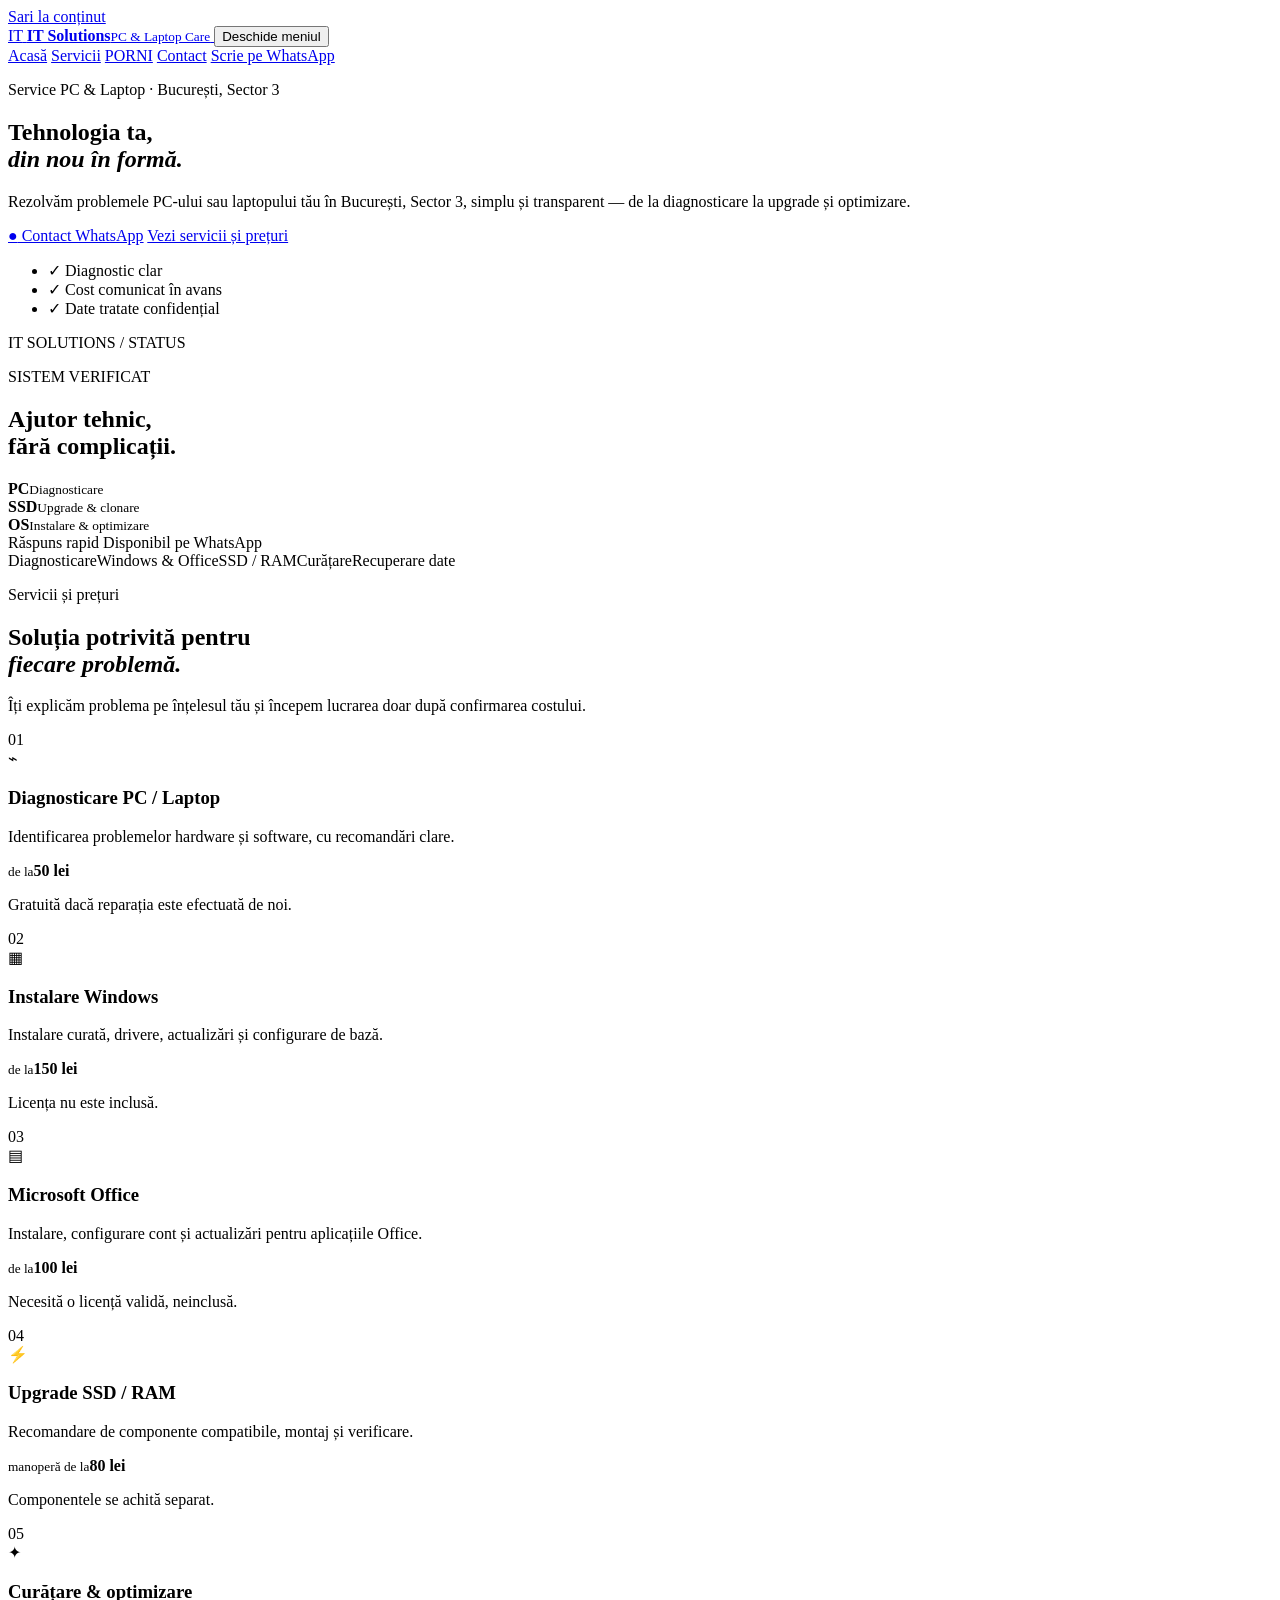
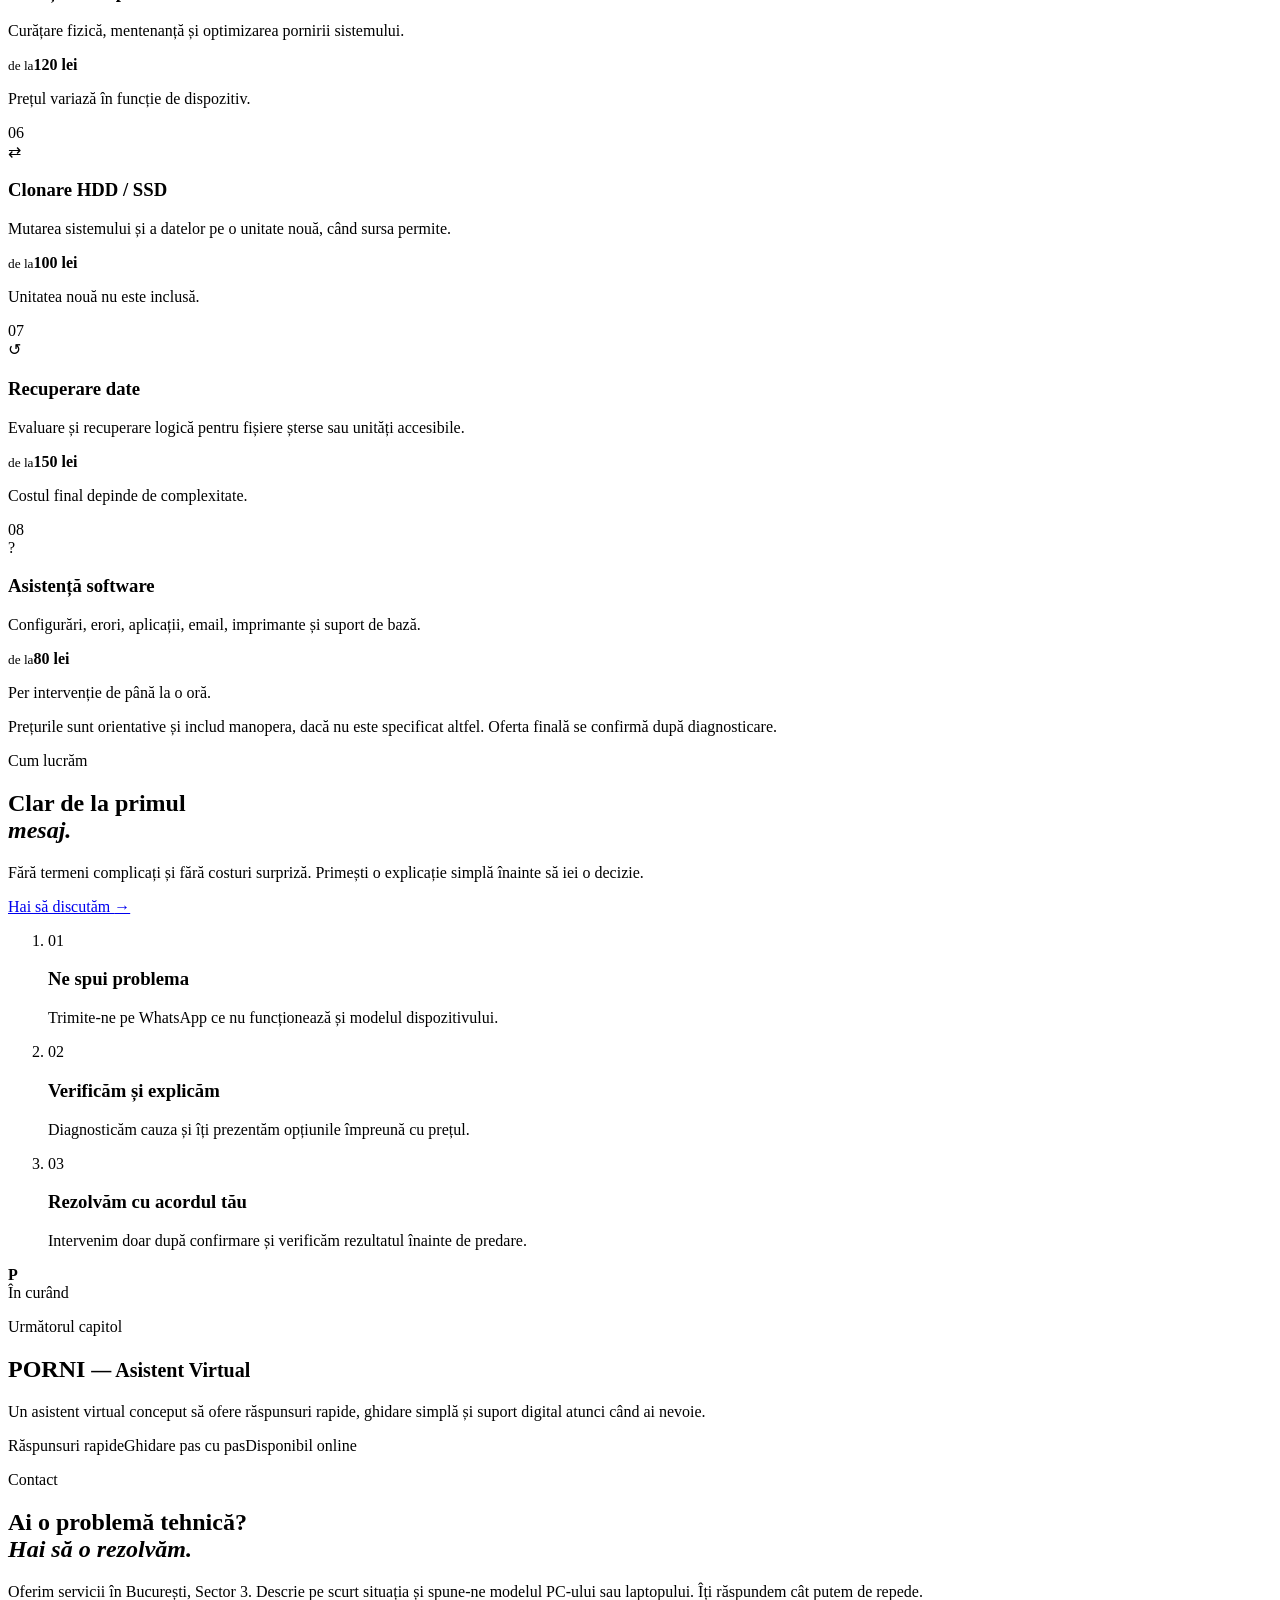
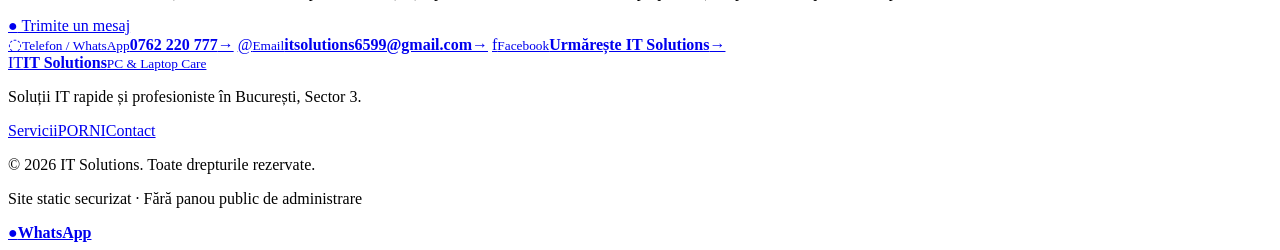
==== index.html @ 228fc5d2 "Publică site-ul IT Solutions" ====
<!doctype html>
<html lang="ro">
<head>
  <meta charset="utf-8">
  <meta name="viewport" content="width=device-width, initial-scale=1">
  <meta name="description" content="Service PC și laptop în București, Sector 3. Diagnosticare, instalare Windows, upgrade SSD/RAM, curățare, optimizare și asistență software.">
  <meta name="geo.region" content="RO-B">
  <meta name="geo.placename" content="București, Sector 3">
  <meta name="theme-color" content="#07111f">
  <meta http-equiv="Content-Security-Policy" content="default-src 'self'; style-src 'self'; script-src 'self' 'sha256-teyyC4aP0iOhcnWp18vG6u+zZnlYR0VWDqAurcCuDHU='; img-src 'self' data:; connect-src 'none'; object-src 'none'; base-uri 'self'; form-action 'self'; frame-ancestors 'none'; upgrade-insecure-requests">
  <meta property="og:type" content="website">
  <meta property="og:locale" content="ro_RO">
  <meta property="og:title" content="IT Solutions — Service PC &amp; Laptop București Sector 3">
  <meta property="og:description" content="Service și asistență IT în București, Sector 3. Diagnosticare, Windows, upgrade, curățare și recuperare date.">
  <title>Service PC &amp; Laptop București Sector 3 | IT Solutions</title>
  <link rel="stylesheet" href="assets/styles.css">
  <script src="assets/script.js" defer></script>
  <script type="application/ld+json">{"@context":"https://schema.org","@type":"ProfessionalService","name":"IT Solutions","description":"Service și asistență IT pentru PC și laptop în București, Sector 3.","telephone":"+40762220777","email":"itsolutions6599@gmail.com","areaServed":{"@type":"AdministrativeArea","name":"București, Sector 3"},"sameAs":["https://www.facebook.com/profile.php?id=61593268776942&locale=ro_RO"],"priceRange":"50–150+ RON"}</script>
</head>
<body>
  <a class="skip-link" href="#continut">Sari la conținut</a>

  <header class="site-header" data-header>
    <div class="container nav-wrap">
      <a class="brand" href="#acasa" aria-label="IT Solutions, pagina principală">
        <span class="brand-mark" aria-hidden="true"><span>IT</span></span>
        <span class="brand-copy"><strong>IT Solutions</strong><small>PC &amp; Laptop Care</small></span>
      </a>
      <button class="menu-toggle" type="button" aria-expanded="false" aria-controls="nav-principal" data-menu-toggle>
        <span class="sr-only">Deschide meniul</span><i></i><i></i><i></i>
      </button>
      <nav class="main-nav" id="nav-principal" aria-label="Navigare principală" data-nav>
        <a href="#acasa">Acasă</a>
        <a href="#servicii">Servicii</a>
        <a href="#porni">PORNI</a>
        <a href="#contact">Contact</a>
        <a class="nav-cta" href="https://wa.me/40762220777?text=Bun%C4%83%20ziua!%20Am%20nevoie%20de%20ajutor%20pentru%20un%20PC%20sau%20laptop." target="_blank" rel="noopener noreferrer">Scrie pe WhatsApp</a>
      </nav>
    </div>
  </header>

  <main id="continut">
    <section class="hero" id="acasa">
      <div class="hero-glow hero-glow-one" aria-hidden="true"></div>
      <div class="hero-glow hero-glow-two" aria-hidden="true"></div>
      <div class="container hero-grid">
        <div class="hero-copy reveal">
          <p class="eyebrow"><span></span> Service PC &amp; Laptop · București, Sector 3</p>
          <h1>Tehnologia ta,<br><em>din nou în formă.</em></h1>
          <p class="hero-lead">Rezolvăm problemele PC-ului sau laptopului tău în București, Sector 3, simplu și transparent — de la diagnosticare la upgrade și optimizare.</p>
          <div class="hero-actions">
            <a class="button button-primary" href="https://wa.me/40762220777?text=Bun%C4%83%20ziua!%20Am%20nevoie%20de%20ajutor%20pentru%20un%20PC%20sau%20laptop." target="_blank" rel="noopener noreferrer"><span aria-hidden="true">●</span> Contact WhatsApp</a>
            <a class="button button-secondary" href="#servicii">Vezi servicii și prețuri</a>
          </div>
          <ul class="trust-list" aria-label="Avantaje">
            <li><span aria-hidden="true">✓</span> Diagnostic clar</li>
            <li><span aria-hidden="true">✓</span> Cost comunicat în avans</li>
            <li><span aria-hidden="true">✓</span> Date tratate confidențial</li>
          </ul>
        </div>

        <div class="hero-panel reveal" aria-label="Prezentare servicii">
          <div class="panel-top"><span></span><span></span><span></span><p>IT SOLUTIONS / STATUS</p></div>
          <div class="panel-screen">
            <div class="status-icon" aria-hidden="true"><span></span></div>
            <p class="status-label">SISTEM VERIFICAT</p>
            <h2>Ajutor tehnic,<br>fără complicații.</h2>
            <div class="metric-row">
              <div><strong>PC</strong><small>Diagnosticare</small></div>
              <div><strong>SSD</strong><small>Upgrade &amp; clonare</small></div>
              <div><strong>OS</strong><small>Instalare &amp; optimizare</small></div>
            </div>
          </div>
          <div class="panel-foot"><span>Răspuns rapid</span><span class="online"><i></i> Disponibil pe WhatsApp</span></div>
        </div>
      </div>
      <div class="container service-strip reveal" aria-label="Servicii principale">
        <span>Diagnosticare</span><i></i><span>Windows &amp; Office</span><i></i><span>SSD / RAM</span><i></i><span>Curățare</span><i></i><span>Recuperare date</span>
      </div>
    </section>

    <section class="section services" id="servicii">
      <div class="container">
        <div class="section-heading reveal">
          <div><p class="eyebrow"><span></span> Servicii și prețuri</p><h2>Soluția potrivită pentru<br><em>fiecare problemă.</em></h2></div>
          <p>Îți explicăm problema pe înțelesul tău și începem lucrarea doar după confirmarea costului.</p>
        </div>

        <div class="services-grid">
          <article class="service-card reveal"><span class="card-number">01</span><div class="service-icon" aria-hidden="true">⌁</div><h3>Diagnosticare PC / Laptop</h3><p>Identificarea problemelor hardware și software, cu recomandări clare.</p><div class="price"><small>de la</small><strong>50 lei</strong></div><p class="price-note">Gratuită dacă reparația este efectuată de noi.</p></article>
          <article class="service-card reveal"><span class="card-number">02</span><div class="service-icon" aria-hidden="true">▦</div><h3>Instalare Windows</h3><p>Instalare curată, drivere, actualizări și configurare de bază.</p><div class="price"><small>de la</small><strong>150 lei</strong></div><p class="price-note">Licența nu este inclusă.</p></article>
          <article class="service-card reveal"><span class="card-number">03</span><div class="service-icon" aria-hidden="true">▤</div><h3>Microsoft Office</h3><p>Instalare, configurare cont și actualizări pentru aplicațiile Office.</p><div class="price"><small>de la</small><strong>100 lei</strong></div><p class="price-note">Necesită o licență validă, neinclusă.</p></article>
          <article class="service-card reveal"><span class="card-number">04</span><div class="service-icon" aria-hidden="true">⚡</div><h3>Upgrade SSD / RAM</h3><p>Recomandare de componente compatibile, montaj și verificare.</p><div class="price"><small>manoperă de la</small><strong>80 lei</strong></div><p class="price-note">Componentele se achită separat.</p></article>
          <article class="service-card reveal"><span class="card-number">05</span><div class="service-icon" aria-hidden="true">✦</div><h3>Curățare &amp; optimizare</h3><p>Curățare fizică, mentenanță și optimizarea pornirii sistemului.</p><div class="price"><small>de la</small><strong>120 lei</strong></div><p class="price-note">Prețul variază în funcție de dispozitiv.</p></article>
          <article class="service-card reveal"><span class="card-number">06</span><div class="service-icon" aria-hidden="true">⇄</div><h3>Clonare HDD / SSD</h3><p>Mutarea sistemului și a datelor pe o unitate nouă, când sursa permite.</p><div class="price"><small>de la</small><strong>100 lei</strong></div><p class="price-note">Unitatea nouă nu este inclusă.</p></article>
          <article class="service-card reveal"><span class="card-number">07</span><div class="service-icon" aria-hidden="true">↺</div><h3>Recuperare date</h3><p>Evaluare și recuperare logică pentru fișiere șterse sau unități accesibile.</p><div class="price"><small>de la</small><strong>150 lei</strong></div><p class="price-note">Costul final depinde de complexitate.</p></article>
          <article class="service-card reveal"><span class="card-number">08</span><div class="service-icon" aria-hidden="true">?</div><h3>Asistență software</h3><p>Configurări, erori, aplicații, email, imprimante și suport de bază.</p><div class="price"><small>de la</small><strong>80 lei</strong></div><p class="price-note">Per intervenție de până la o oră.</p></article>
        </div>
        <p class="pricing-disclaimer reveal">Prețurile sunt orientative și includ manopera, dacă nu este specificat altfel. Oferta finală se confirmă după diagnosticare.</p>
      </div>
    </section>

    <section class="section process-section">
      <div class="container process-grid">
        <div class="process-copy reveal"><p class="eyebrow"><span></span> Cum lucrăm</p><h2>Clar de la primul<br><em>mesaj.</em></h2><p>Fără termeni complicați și fără costuri surpriză. Primești o explicație simplă înainte să iei o decizie.</p><a class="text-link" href="#contact">Hai să discutăm <span aria-hidden="true">→</span></a></div>
        <ol class="steps reveal">
          <li><span>01</span><div><h3>Ne spui problema</h3><p>Trimite-ne pe WhatsApp ce nu funcționează și modelul dispozitivului.</p></div></li>
          <li><span>02</span><div><h3>Verificăm și explicăm</h3><p>Diagnosticăm cauza și îți prezentăm opțiunile împreună cu prețul.</p></div></li>
          <li><span>03</span><div><h3>Rezolvăm cu acordul tău</h3><p>Intervenim doar după confirmare și verificăm rezultatul înainte de predare.</p></div></li>
        </ol>
      </div>
    </section>

    <section class="section porni-section" id="porni">
      <div class="container">
        <div class="porni-card reveal">
          <div class="porni-orbit" aria-hidden="true"><span class="orbit-one"></span><span class="orbit-two"></span><strong>P</strong></div>
          <div class="porni-content">
            <div class="coming-soon"><i></i> În curând</div>
            <p class="eyebrow"><span></span> Următorul capitol</p>
            <h2>PORNI <small>— Asistent Virtual</small></h2>
            <p>Un asistent virtual conceput să ofere răspunsuri rapide, ghidare simplă și suport digital atunci când ai nevoie.</p>
            <div class="porni-tags"><span>Răspunsuri rapide</span><span>Ghidare pas cu pas</span><span>Disponibil online</span></div>
          </div>
        </div>
      </div>
    </section>

    <section class="section contact-section" id="contact">
      <div class="container contact-grid">
        <div class="contact-copy reveal">
          <p class="eyebrow"><span></span> Contact</p>
          <h2>Ai o problemă tehnică?<br><em>Hai să o rezolvăm.</em></h2>
          <p>Oferim servicii în București, Sector 3. Descrie pe scurt situația și spune-ne modelul PC-ului sau laptopului. Îți răspundem cât putem de repede.</p>
          <a class="button button-primary" href="https://wa.me/40762220777?text=Bun%C4%83%20ziua!%20Am%20nevoie%20de%20ajutor%20pentru%20un%20PC%20sau%20laptop." target="_blank" rel="noopener noreferrer"><span aria-hidden="true">●</span> Trimite un mesaj</a>
        </div>
        <div class="contact-list reveal">
          <a href="tel:+40762220777"><span class="contact-symbol" aria-hidden="true">◌</span><span><small>Telefon / WhatsApp</small><strong>0762 220 777</strong></span><b aria-hidden="true">→</b></a>
          <a href="mailto:itsolutions6599@gmail.com"><span class="contact-symbol" aria-hidden="true">@</span><span><small>Email</small><strong>itsolutions6599@gmail.com</strong></span><b aria-hidden="true">→</b></a>
          <a href="https://www.facebook.com/profile.php?id=61593268776942&amp;locale=ro_RO" target="_blank" rel="noopener noreferrer"><span class="contact-symbol contact-f" aria-hidden="true">f</span><span><small>Facebook</small><strong>Urmărește IT Solutions</strong></span><b aria-hidden="true">→</b></a>
        </div>
      </div>
    </section>
  </main>

  <footer class="site-footer">
    <div class="container footer-main">
      <a class="brand" href="#acasa"><span class="brand-mark" aria-hidden="true"><span>IT</span></span><span class="brand-copy"><strong>IT Solutions</strong><small>PC &amp; Laptop Care</small></span></a>
      <p>Soluții IT rapide și profesioniste în București, Sector 3.</p>
      <div class="footer-links"><a href="#servicii">Servicii</a><a href="#porni">PORNI</a><a href="#contact">Contact</a></div>
    </div>
    <div class="container footer-bottom"><p>© <span data-year>2026</span> IT Solutions. Toate drepturile rezervate.</p><p>Site static securizat · Fără panou public de administrare</p></div>
  </footer>

  <a class="floating-whatsapp" href="https://wa.me/40762220777?text=Bun%C4%83%20ziua!%20Am%20nevoie%20de%20ajutor%20pentru%20un%20PC%20sau%20laptop." target="_blank" rel="noopener noreferrer" aria-label="Contactează IT Solutions pe WhatsApp"><span aria-hidden="true">●</span><b>WhatsApp</b></a>
</body>
</html>
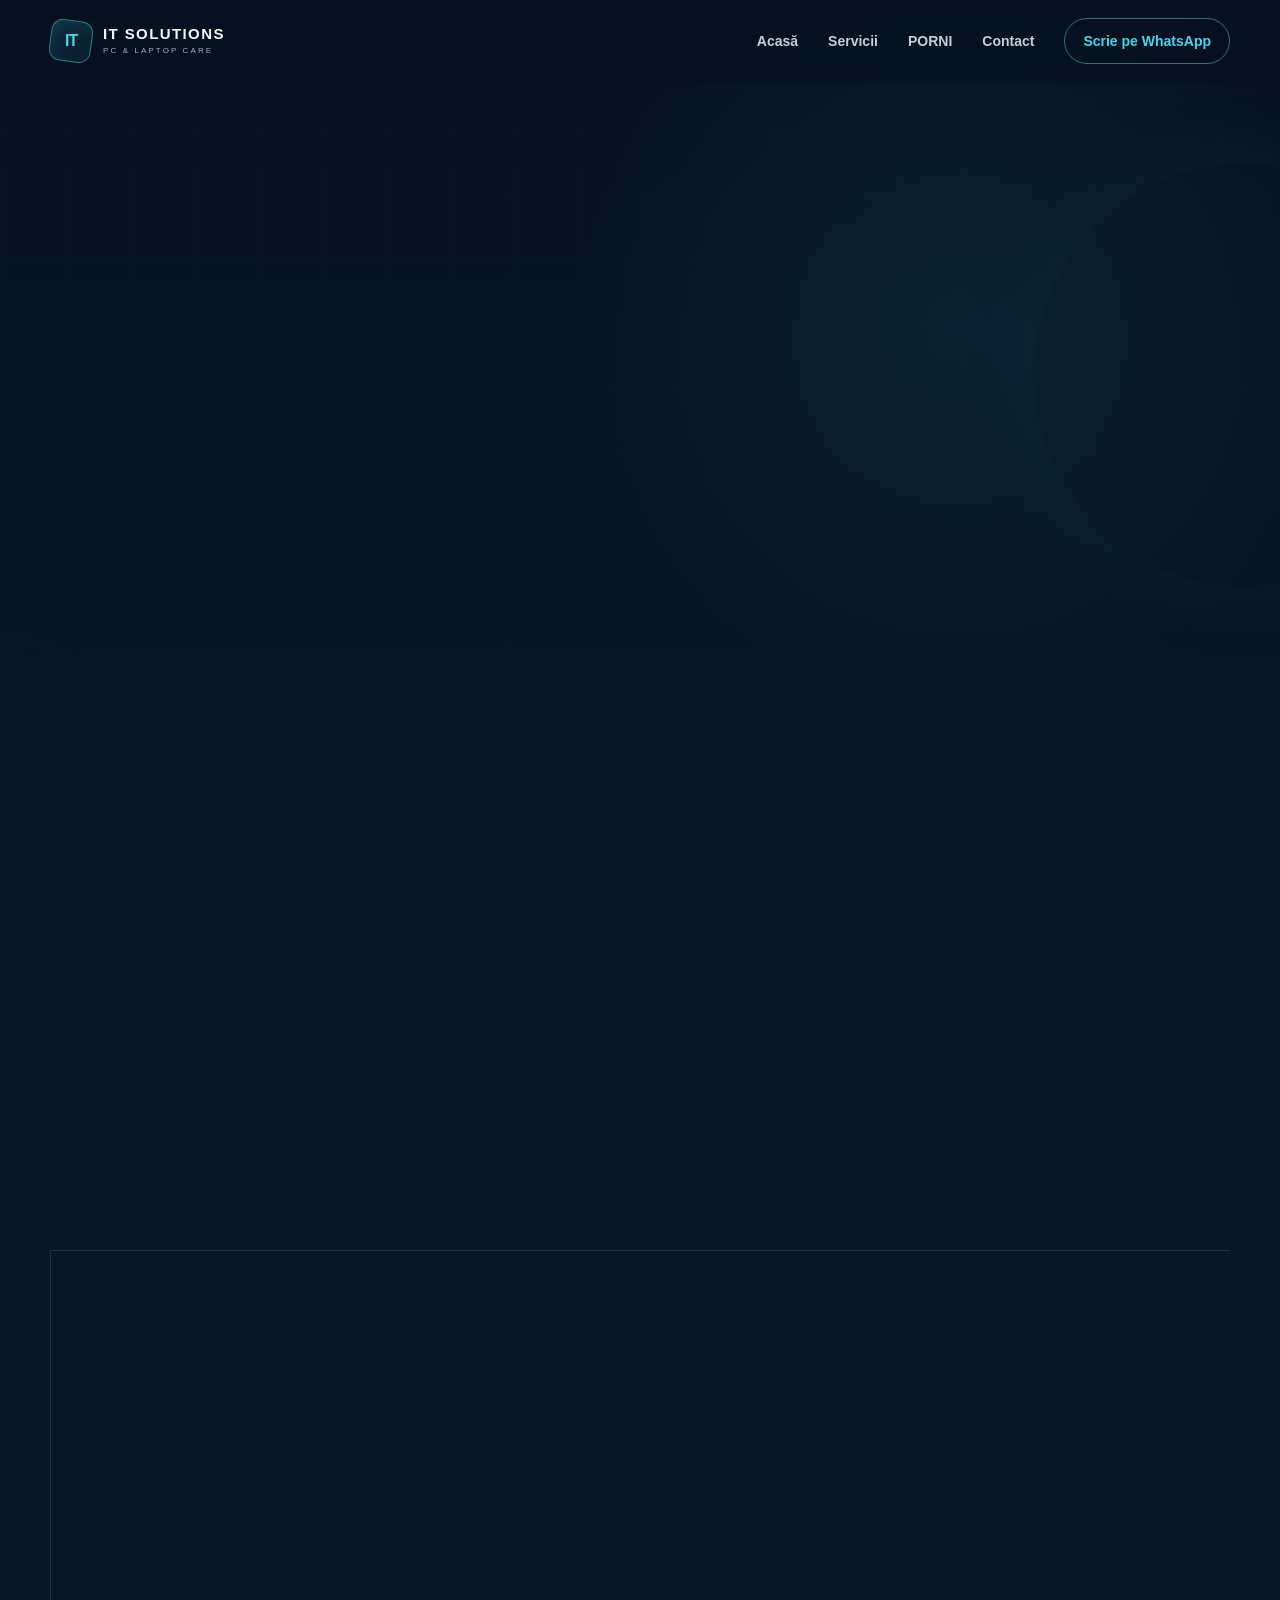
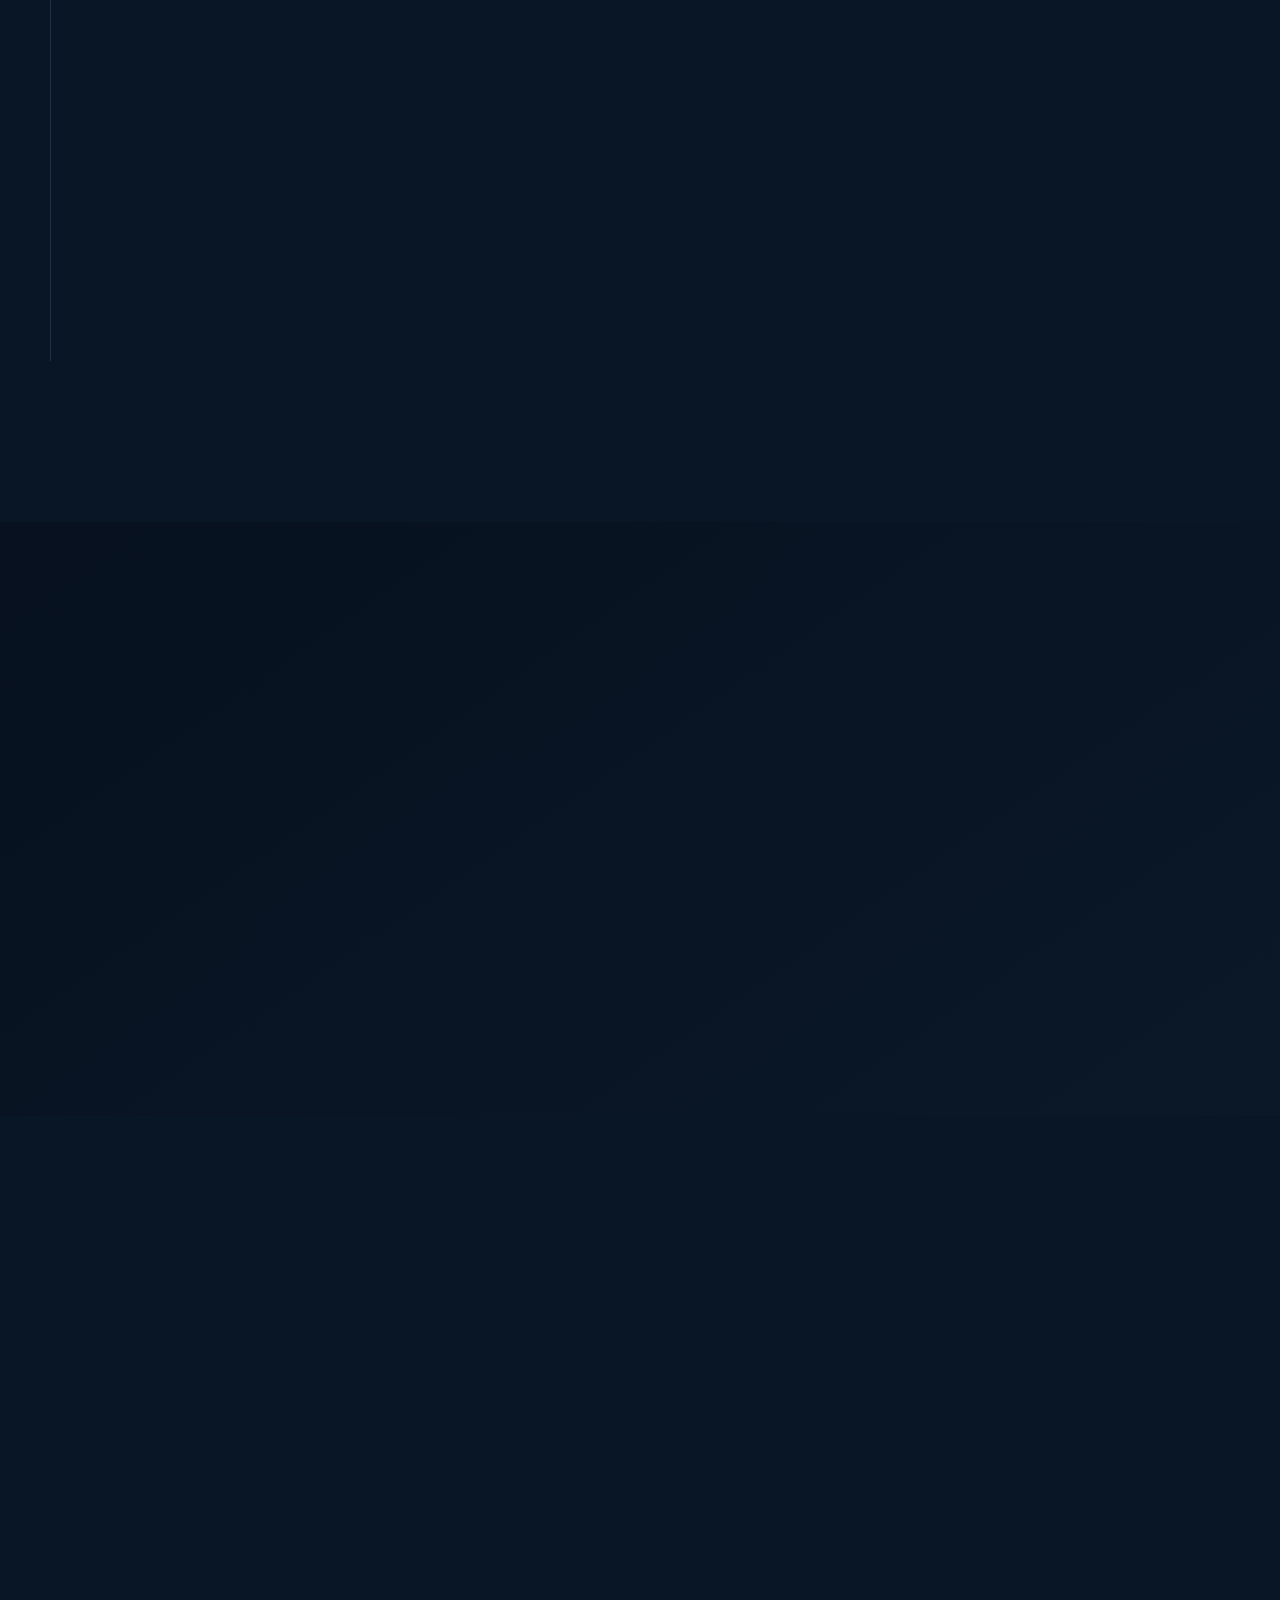
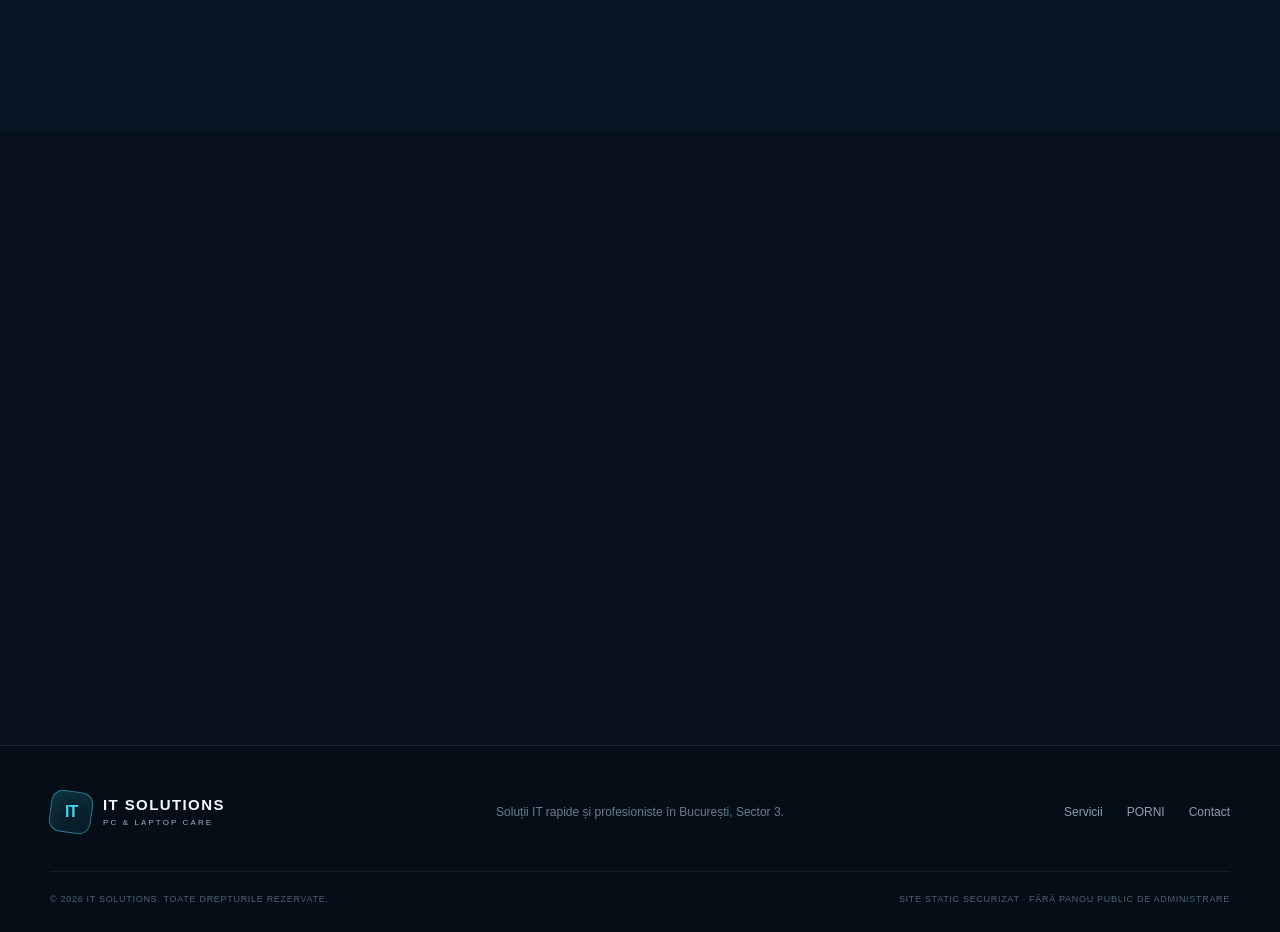
==== commit 4302d5a3: "Promovează PORNI și optimizează pentru Google" ====
--- a/index.html
+++ b/index.html
@@ -6,16 +6,19 @@
   <meta name="description" content="Service PC și laptop în București, Sector 3. Diagnosticare, instalare Windows, upgrade SSD/RAM, curățare, optimizare și asistență software.">
   <meta name="geo.region" content="RO-B">
   <meta name="geo.placename" content="București, Sector 3">
+  <meta name="robots" content="index, follow, max-image-preview:large">
   <meta name="theme-color" content="#07111f">
-  <meta http-equiv="Content-Security-Policy" content="default-src 'self'; style-src 'self'; script-src 'self' 'sha256-teyyC4aP0iOhcnWp18vG6u+zZnlYR0VWDqAurcCuDHU='; img-src 'self' data:; connect-src 'none'; object-src 'none'; base-uri 'self'; form-action 'self'; frame-ancestors 'none'; upgrade-insecure-requests">
+  <meta http-equiv="Content-Security-Policy" content="default-src 'self'; style-src 'self'; script-src 'self' 'sha256-6PwiYMFLSZbD2zB1hoWU6uSNHAmogU5P3qgifrMmR+k='; img-src 'self' data:; connect-src 'none'; object-src 'none'; base-uri 'self'; form-action 'self'; frame-ancestors 'none'; upgrade-insecure-requests">
+  <link rel="canonical" href="https://itsolutions6599.github.io/">
   <meta property="og:type" content="website">
   <meta property="og:locale" content="ro_RO">
   <meta property="og:title" content="IT Solutions — Service PC &amp; Laptop București Sector 3">
   <meta property="og:description" content="Service și asistență IT în București, Sector 3. Diagnosticare, Windows, upgrade, curățare și recuperare date.">
+  <meta property="og:url" content="https://itsolutions6599.github.io/">
   <title>Service PC &amp; Laptop București Sector 3 | IT Solutions</title>
   <link rel="stylesheet" href="assets/styles.css">
   <script src="assets/script.js" defer></script>
-  <script type="application/ld+json">{"@context":"https://schema.org","@type":"ProfessionalService","name":"IT Solutions","description":"Service și asistență IT pentru PC și laptop în București, Sector 3.","telephone":"+40762220777","email":"itsolutions6599@gmail.com","areaServed":{"@type":"AdministrativeArea","name":"București, Sector 3"},"sameAs":["https://www.facebook.com/profile.php?id=61593268776942&locale=ro_RO"],"priceRange":"50–150+ RON"}</script>
+  <script type="application/ld+json">{"@context":"https://schema.org","@type":"ProfessionalService","name":"IT Solutions","url":"https://itsolutions6599.github.io/","description":"Service și asistență IT pentru PC și laptop în București, Sector 3.","telephone":"+40762220777","email":"itsolutions6599@gmail.com","areaServed":{"@type":"AdministrativeArea","name":"București, Sector 3"},"sameAs":["https://www.facebook.com/profile.php?id=61593268776942&locale=ro_RO"],"priceRange":"50–150+ RON"}</script>
 </head>
 <body>
   <a class="skip-link" href="#continut">Sari la conținut</a>
@@ -116,11 +119,19 @@
         <div class="porni-card reveal">
           <div class="porni-orbit" aria-hidden="true"><span class="orbit-one"></span><span class="orbit-two"></span><strong>P</strong></div>
           <div class="porni-content">
-            <div class="coming-soon"><i></i> În curând</div>
-            <p class="eyebrow"><span></span> Următorul capitol</p>
-            <h2>PORNI <small>— Asistent Virtual</small></h2>
-            <p>Un asistent virtual conceput să ofere răspunsuri rapide, ghidare simplă și suport digital atunci când ai nevoie.</p>
-            <div class="porni-tags"><span>Răspunsuri rapide</span><span>Ghidare pas cu pas</span><span>Disponibil online</span></div>
+            <div class="coming-soon"><i></i> Aplicație AI · În curând</div>
+            <p class="eyebrow"><span></span> Inteligență artificială, pe înțelesul tău</p>
+            <h2>PORNI <small>— Asistent Virtual AI</small></h2>
+            <p>O nouă aplicație creată pentru oamenii care vor răspunsuri clare, nu termeni complicați. PORNI te va ajuta să înțelegi problemele digitale și să găsești rapid următorul pas.</p>
+            <div class="porni-promo" aria-label="Beneficiile aplicației PORNI">
+              <div><strong>01</strong><span><b>Întrebi natural</b><small>Scrii problema în cuvintele tale.</small></span></div>
+              <div><strong>02</strong><span><b>Primești pași clari</b><small>Ghidare simplă, pas cu pas.</small></span></div>
+              <div><strong>03</strong><span><b>Ajutor la îndemână</b><small>Suport digital atunci când ai nevoie.</small></span></div>
+            </div>
+            <div class="porni-actions">
+              <a class="button button-primary" href="https://wa.me/40762220777?text=Bun%C4%83%20ziua!%20Vreau%20s%C4%83%20aflu%20c%C3%A2nd%20se%20lanseaz%C4%83%20PORNI%2C%20asistentul%20virtual%20AI." target="_blank" rel="noopener noreferrer">Vreau noutăți despre PORNI</a>
+              <span>Lansarea este în pregătire.</span>
+            </div>
           </div>
         </div>
       </div>
--- a/assets/styles.css
+++ b/assets/styles.css
@@ -0,0 +1,13 @@
+:root{--bg:#07111f;--bg-2:#0a1728;--surface:#0d1c2f;--surface-2:#10243a;--line:rgba(155,190,216,.16);--text:#f3f8fc;--muted:#9db0c1;--accent:#41d5ed;--accent-2:#00a9c9;--green:#55dc98;--shadow:0 28px 70px rgba(0,0,0,.3);--radius:24px;--container:1180px}
+*{box-sizing:border-box}html{scroll-behavior:smooth;scroll-padding-top:88px}body{margin:0;background:var(--bg);color:var(--text);font-family:Inter,"Segoe UI",Roboto,Arial,sans-serif;line-height:1.6;overflow-x:hidden}body.menu-open{overflow:hidden}a{color:inherit;text-decoration:none}button,a{-webkit-tap-highlight-color:transparent}button{font:inherit}.container{width:min(calc(100% - 40px),var(--container));margin-inline:auto}.sr-only{position:absolute;width:1px;height:1px;padding:0;margin:-1px;overflow:hidden;clip:rect(0,0,0,0);white-space:nowrap;border:0}.skip-link{position:fixed;left:20px;top:-80px;z-index:1000;background:var(--accent);color:#041018;padding:12px 18px;border-radius:8px;font-weight:800;transition:.2s}.skip-link:focus{top:12px}
+.site-header{position:fixed;inset:0 0 auto;z-index:100;background:rgba(7,17,31,.74);border-bottom:1px solid transparent;backdrop-filter:blur(16px);transition:.25s}.site-header.scrolled{background:rgba(7,17,31,.92);border-color:var(--line)}.nav-wrap{height:82px;display:flex;align-items:center;justify-content:space-between}.brand{display:inline-flex;align-items:center;gap:11px}.brand-mark{width:42px;height:42px;border:1px solid rgba(65,213,237,.5);border-radius:12px;display:grid;place-items:center;transform:rotate(8deg);background:linear-gradient(145deg,rgba(65,213,237,.16),rgba(65,213,237,.03));box-shadow:inset 0 0 22px rgba(65,213,237,.08)}.brand-mark span{font-weight:900;color:var(--accent);letter-spacing:-1px;transform:rotate(-8deg)}.brand-copy{display:flex;flex-direction:column;line-height:1.1}.brand-copy strong{text-transform:uppercase;font-size:15px;letter-spacing:1.4px}.brand-copy small{margin-top:5px;color:var(--muted);font-size:8px;letter-spacing:2.1px;text-transform:uppercase}.main-nav{display:flex;align-items:center;gap:30px}.main-nav>a{color:#c3cfda;font-size:14px;font-weight:650;transition:.2s}.main-nav>a:hover,.main-nav>a:focus-visible{color:var(--accent)}.main-nav .nav-cta{padding:11px 18px;border:1px solid rgba(65,213,237,.5);border-radius:999px;color:var(--accent)}.menu-toggle{display:none;border:0;background:none;color:white;width:44px;height:44px;padding:9px;cursor:pointer}.menu-toggle i{display:block;width:24px;height:2px;background:currentColor;margin:5px auto;transition:.25s}
+.hero{position:relative;min-height:860px;padding:180px 0 30px;overflow:hidden;background:radial-gradient(circle at 75% 35%,rgba(12,87,112,.24),transparent 34%),linear-gradient(180deg,#07111f,#081525 85%,#091626)}.hero:before{content:"";position:absolute;inset:0;opacity:.24;background-image:linear-gradient(rgba(117,171,195,.08) 1px,transparent 1px),linear-gradient(90deg,rgba(117,171,195,.08) 1px,transparent 1px);background-size:64px 64px;mask-image:linear-gradient(to bottom,black,transparent 82%)}.hero-glow{position:absolute;border-radius:50%;filter:blur(4px);pointer-events:none}.hero-glow-one{width:430px;height:430px;right:-180px;top:160px;border:1px solid rgba(65,213,237,.11);box-shadow:0 0 90px rgba(65,213,237,.06)}.hero-glow-two{width:220px;height:220px;left:-100px;bottom:60px;border:1px solid rgba(65,213,237,.1)}.hero-grid{position:relative;display:grid;grid-template-columns:1.05fr .95fr;gap:80px;align-items:center}.eyebrow{display:flex;align-items:center;gap:10px;margin:0 0 20px;color:var(--accent);font-size:12px;letter-spacing:2.2px;font-weight:800;text-transform:uppercase}.eyebrow span{width:30px;height:1px;background:var(--accent)}h1,h2,h3,p{margin-top:0}.hero h1,.section-heading h2,.process-copy h2,.contact-copy h2{margin-bottom:26px;font-size:clamp(46px,5.6vw,78px);line-height:1.03;letter-spacing:-3.8px;font-weight:760}.hero h1 em,.section-heading h2 em,.process-copy h2 em,.contact-copy h2 em{color:var(--accent);font-style:normal;font-weight:350}.hero-lead{max-width:610px;color:#afbdca;font-size:18px;line-height:1.75}.hero-actions{display:flex;gap:13px;margin:34px 0}.button{display:inline-flex;align-items:center;justify-content:center;gap:10px;min-height:52px;padding:13px 22px;border-radius:12px;font-weight:800;font-size:14px;transition:.22s}.button:hover{transform:translateY(-2px)}.button:focus-visible,.text-link:focus-visible,.floating-whatsapp:focus-visible{outline:3px solid #fff;outline-offset:4px}.button-primary{color:#031218;background:linear-gradient(135deg,var(--accent),#65e4ef);box-shadow:0 15px 35px rgba(25,199,224,.18)}.button-primary span{color:#0f8e61;font-size:20px}.button-secondary{color:#d9e4ec;border:1px solid var(--line);background:rgba(255,255,255,.025)}.button-secondary:hover{border-color:rgba(65,213,237,.4)}.trust-list{display:flex;flex-wrap:wrap;gap:18px 28px;padding:0;margin:35px 0 0;list-style:none;color:#9babb9;font-size:12px}.trust-list span{display:inline-grid;place-items:center;width:18px;height:18px;margin-right:6px;color:#07111f;background:var(--green);border-radius:50%;font-weight:900}
+.hero-panel{position:relative;border:1px solid rgba(126,183,209,.2);border-radius:20px;background:linear-gradient(145deg,rgba(18,42,64,.82),rgba(8,21,36,.9));box-shadow:var(--shadow);overflow:hidden;transform:perspective(1200px) rotateY(-3deg) rotateX(1deg)}.hero-panel:before{content:"";position:absolute;inset:-1px;background:linear-gradient(135deg,rgba(65,213,237,.24),transparent 32%,transparent 70%,rgba(65,213,237,.1));pointer-events:none}.panel-top{position:relative;height:50px;display:flex;align-items:center;gap:7px;padding:0 18px;border-bottom:1px solid var(--line)}.panel-top>span{width:7px;height:7px;border-radius:50%;background:#294259}.panel-top>span:first-child{background:var(--accent)}.panel-top p{margin:0 0 0 8px;color:#698096;font-family:Consolas,monospace;font-size:9px;letter-spacing:1.5px}.panel-screen{position:relative;padding:55px 40px 42px;text-align:center}.status-icon{width:96px;height:96px;margin:0 auto 25px;border:1px solid rgba(65,213,237,.35);border-radius:50%;display:grid;place-items:center;box-shadow:0 0 50px rgba(65,213,237,.09),inset 0 0 32px rgba(65,213,237,.07)}.status-icon:before,.status-icon:after{content:"";position:absolute;width:115px;height:115px;border:1px dashed rgba(65,213,237,.15);border-radius:50%}.status-icon:after{width:77px;height:77px}.status-icon span{width:25px;height:39px;border:3px solid var(--accent);border-radius:4px;position:relative;box-shadow:0 0 18px rgba(65,213,237,.35)}.status-icon span:after{content:"";position:absolute;width:6px;height:6px;background:var(--accent);border-radius:50%;bottom:4px;left:7px}.status-label{margin-bottom:12px;color:var(--green);font-family:Consolas,monospace;font-size:10px;letter-spacing:2px}.panel-screen h2{font-size:34px;line-height:1.15;letter-spacing:-1.4px}.metric-row{display:grid;grid-template-columns:repeat(3,1fr);gap:9px;margin-top:40px}.metric-row div{padding:15px 5px;border:1px solid var(--line);border-radius:10px;background:rgba(255,255,255,.02)}.metric-row strong,.metric-row small{display:block}.metric-row strong{color:var(--accent);font-family:Consolas,monospace;font-size:15px}.metric-row small{margin-top:3px;color:#778ba0;font-size:9px}.panel-foot{position:relative;display:flex;justify-content:space-between;padding:15px 20px;border-top:1px solid var(--line);color:#71869a;font-size:9px;text-transform:uppercase;letter-spacing:1px}.online i{display:inline-block;width:6px;height:6px;margin-right:4px;border-radius:50%;background:var(--green);box-shadow:0 0 8px var(--green)}.service-strip{position:relative;display:flex;justify-content:space-between;align-items:center;margin-top:110px;padding:23px 30px;border-top:1px solid var(--line);border-bottom:1px solid var(--line);color:#8294a4;font-size:10px;letter-spacing:1.4px;text-transform:uppercase}.service-strip i{width:4px;height:4px;border-radius:50%;background:var(--accent)}
+.section{padding:120px 0}.services{background:#091626}.section-heading{display:flex;align-items:end;justify-content:space-between;gap:80px;margin-bottom:58px}.section-heading h2,.process-copy h2,.contact-copy h2{font-size:clamp(38px,4.3vw,60px);letter-spacing:-2.5px;margin-bottom:0}.section-heading>p{max-width:410px;margin-bottom:5px;color:var(--muted)}.services-grid{display:grid;grid-template-columns:repeat(4,1fr);border-top:1px solid var(--line);border-left:1px solid var(--line)}.service-card{position:relative;min-height:355px;padding:34px 28px 28px;border-right:1px solid var(--line);border-bottom:1px solid var(--line);background:rgba(255,255,255,.012);transition:.25s}.service-card:hover{z-index:2;background:#0e2034;box-shadow:0 20px 50px rgba(0,0,0,.22);transform:translateY(-4px)}.card-number{position:absolute;right:20px;top:17px;color:#44586b;font-family:Consolas,monospace;font-size:10px}.service-icon{width:46px;height:46px;display:grid;place-items:center;margin-bottom:28px;border:1px solid rgba(65,213,237,.2);border-radius:12px;background:rgba(65,213,237,.06);color:var(--accent);font-size:20px}.service-card h3{font-size:17px;line-height:1.3}.service-card>p{min-height:65px;color:#8fa2b3;font-size:13px}.price{display:flex;align-items:baseline;gap:9px;margin-top:24px}.price small{color:#6e8294;font-size:10px;text-transform:uppercase}.price strong{font-size:22px;color:var(--accent)}.service-card .price-note{min-height:0;margin:5px 0 0;color:#617689;font-size:9px}.pricing-disclaimer{margin:24px 0 0;color:#6d8295;font-size:11px;text-align:center}
+.process-section{background:linear-gradient(145deg,#07111f,#0a1828)}.process-grid{display:grid;grid-template-columns:.85fr 1.15fr;gap:120px;align-items:start}.process-copy>p:not(.eyebrow){max-width:430px;color:var(--muted)}.text-link{display:inline-flex;gap:13px;align-items:center;margin-top:15px;color:var(--accent);font-weight:800;font-size:14px}.text-link span{font-size:21px;transition:.2s}.text-link:hover span{transform:translateX(5px)}.steps{padding:0;margin:0;list-style:none;border-top:1px solid var(--line)}.steps li{display:grid;grid-template-columns:65px 1fr;gap:28px;padding:30px 10px 30px 0;border-bottom:1px solid var(--line)}.steps>li>span{color:var(--accent);font-family:Consolas,monospace;font-size:12px}.steps h3{margin-bottom:7px;font-size:18px}.steps p{margin:0;color:#879aab;font-size:13px}
+.porni-section{position:relative;background:#091626;padding-top:30px}.porni-card{position:relative;min-height:400px;padding:65px 80px;display:grid;grid-template-columns:300px 1fr;align-items:center;gap:75px;border:1px solid rgba(65,213,237,.18);border-radius:var(--radius);overflow:hidden;background:radial-gradient(circle at 18% 50%,rgba(16,139,166,.19),transparent 35%),linear-gradient(125deg,#0d2136,#081522);box-shadow:var(--shadow)}.porni-card:after{content:"PORNI";position:absolute;right:-15px;bottom:-78px;color:rgba(255,255,255,.018);font-size:190px;font-weight:900;letter-spacing:-12px}.porni-orbit{position:relative;width:250px;height:250px;display:grid;place-items:center;border:1px solid rgba(65,213,237,.19);border-radius:50%}.porni-orbit:before,.porni-orbit:after{content:"";position:absolute;border:1px dashed rgba(65,213,237,.18);border-radius:50%}.porni-orbit:before{width:190px;height:190px}.porni-orbit:after{width:310px;height:310px}.porni-orbit strong{z-index:2;width:105px;height:105px;display:grid;place-items:center;border-radius:30px;background:linear-gradient(145deg,var(--accent),#087f9f);color:#04121c;font-size:58px;box-shadow:0 0 60px rgba(65,213,237,.22);transform:rotate(-6deg)}.porni-orbit strong:after{content:"";position:absolute;width:105px;height:105px;border:1px solid rgba(255,255,255,.23);border-radius:30px;transform:rotate(12deg)}.orbit-one,.orbit-two{position:absolute;width:10px;height:10px;border-radius:50%;background:var(--accent);box-shadow:0 0 12px var(--accent)}.orbit-one{top:20px;right:46px}.orbit-two{bottom:32px;left:29px;width:6px;height:6px}.porni-content{position:relative;z-index:2}.coming-soon{position:absolute;right:0;top:-12px;padding:8px 12px;border:1px solid rgba(85,220,152,.3);border-radius:999px;color:var(--green);font-size:10px;font-weight:800;letter-spacing:1.4px;text-transform:uppercase;background:rgba(85,220,152,.05)}.coming-soon i{display:inline-block;width:6px;height:6px;margin-right:6px;border-radius:50%;background:var(--green)}.porni-content h2{margin-bottom:20px;font-size:48px;letter-spacing:-2px}.porni-content h2 small{font-size:26px;font-weight:350;color:#b5c5d3}.porni-content>p:not(.eyebrow){max-width:620px;color:#9cb0c0}.porni-tags{display:flex;flex-wrap:wrap;gap:9px;margin-top:28px}.porni-tags span{padding:8px 12px;border:1px solid var(--line);border-radius:7px;color:#8195a7;font-size:10px;text-transform:uppercase;letter-spacing:.6px}
+.contact-section{background:#07111f}.contact-grid{display:grid;grid-template-columns:1fr 1fr;gap:110px;align-items:center}.contact-copy>p:not(.eyebrow){max-width:570px;color:var(--muted);margin:25px 0 32px}.contact-list{border-top:1px solid var(--line)}.contact-list>a{display:grid;grid-template-columns:52px 1fr 24px;gap:18px;align-items:center;padding:24px 8px;border-bottom:1px solid var(--line);transition:.2s}.contact-list>a:hover{padding-left:14px;background:rgba(255,255,255,.015)}.contact-symbol{width:48px;height:48px;display:grid;place-items:center;border:1px solid rgba(65,213,237,.2);border-radius:50%;color:var(--accent);font-weight:900}.contact-f{font-family:Arial;font-size:22px}.contact-list small,.contact-list strong{display:block}.contact-list small{color:#657b8d;font-size:9px;text-transform:uppercase;letter-spacing:1.2px}.contact-list strong{margin-top:4px;font-size:15px}.contact-list b{color:var(--accent);font-size:19px}
+.site-footer{padding:45px 0 25px;border-top:1px solid var(--line);background:#050d17}.footer-main{display:grid;grid-template-columns:1fr 1fr 1fr;align-items:center}.footer-main>p{margin:0;color:#687d8f;font-size:12px;text-align:center}.footer-links{display:flex;justify-content:flex-end;gap:24px;color:#8ca0b0;font-size:12px}.footer-links a:hover{color:var(--accent)}.footer-bottom{display:flex;justify-content:space-between;margin-top:38px;padding-top:20px;border-top:1px solid rgba(140,175,199,.1);color:#4e6375;font-size:9px;text-transform:uppercase;letter-spacing:.7px}.footer-bottom p{margin:0}.floating-whatsapp{display:none;position:fixed;z-index:90;right:18px;bottom:18px;align-items:center;gap:8px;padding:13px 17px;border-radius:999px;background:var(--green);color:#052017;box-shadow:0 13px 35px rgba(0,0,0,.4);font-size:13px}.floating-whatsapp span{font-size:20px;color:#087447}.reveal{opacity:0;transform:translateY(18px);transition:opacity .7s ease,transform .7s ease}.reveal.visible{opacity:1;transform:none}@media (prefers-reduced-motion:reduce){html{scroll-behavior:auto}.reveal{opacity:1;transform:none;transition:none}.button,.service-card,.text-link span{transition:none}}
+@media (max-width:980px){.main-nav{gap:18px}.main-nav>a{font-size:12px}.hero{padding-top:145px}.hero-grid{gap:38px}.hero h1{font-size:54px}.services-grid{grid-template-columns:repeat(2,1fr)}.process-grid{gap:60px}.porni-card{grid-template-columns:240px 1fr;padding:55px 50px;gap:45px}.porni-orbit{width:210px;height:210px}.porni-orbit:after{width:255px;height:255px}.contact-grid{gap:60px}}
+@media (max-width:760px){.container{width:min(calc(100% - 30px),var(--container))}.nav-wrap{height:72px}.menu-toggle{display:block}.main-nav{position:fixed;left:0;right:0;top:72px;height:calc(100vh - 72px);padding:35px 24px;display:flex;flex-direction:column;align-items:stretch;gap:0;background:rgba(7,17,31,.98);transform:translateX(105%);visibility:hidden;transition:.25s}.main-nav.open{transform:none;visibility:visible}.main-nav>a{padding:16px 6px;border-bottom:1px solid var(--line);font-size:17px}.main-nav .nav-cta{margin-top:22px;text-align:center;border:1px solid rgba(65,213,237,.5)}.menu-toggle[aria-expanded="true"] i:nth-of-type(1){transform:translateY(7px) rotate(45deg)}.menu-toggle[aria-expanded="true"] i:nth-of-type(2){opacity:0}.menu-toggle[aria-expanded="true"] i:nth-of-type(3){transform:translateY(-7px) rotate(-45deg)}.hero{min-height:auto;padding:125px 0 24px}.hero-grid{grid-template-columns:1fr}.hero h1{font-size:clamp(43px,13vw,62px);letter-spacing:-2.6px}.hero-lead{font-size:16px}.hero-actions{flex-direction:column;align-items:stretch}.hero-panel{margin-top:25px;transform:none}.panel-screen{padding:45px 22px 32px}.panel-screen h2{font-size:28px}.metric-row{margin-top:30px}.service-strip{margin-top:60px;justify-content:flex-start;gap:14px;overflow:auto;padding-inline:5px;white-space:nowrap}.service-strip i{flex:0 0 4px}.section{padding:85px 0}.section-heading{display:block;margin-bottom:38px}.section-heading>p{margin-top:25px}.section-heading h2,.process-copy h2,.contact-copy h2{font-size:41px;letter-spacing:-1.8px}.services-grid{grid-template-columns:1fr}.service-card{min-height:320px}.process-grid{grid-template-columns:1fr;gap:45px}.porni-section{padding-top:0}.porni-card{grid-template-columns:1fr;padding:55px 25px 38px;gap:48px;text-align:center}.porni-orbit{margin:auto;width:190px;height:190px}.porni-orbit:after{width:225px;height:225px}.porni-content .eyebrow{justify-content:center}.coming-soon{position:static;display:inline-block;margin-bottom:20px}.porni-content h2{font-size:40px}.porni-content h2 small{display:block;margin-top:6px;font-size:20px}.porni-tags{justify-content:center}.contact-grid{grid-template-columns:1fr;gap:50px}.footer-main{grid-template-columns:1fr;gap:28px;text-align:center}.footer-main .brand{justify-content:center}.footer-links{justify-content:center}.footer-bottom{display:block;text-align:center}.footer-bottom p+ p{margin-top:8px}.floating-whatsapp{display:flex}}
+@media (max-width:420px){.hero h1{font-size:42px}.trust-list{display:block}.trust-list li+li{margin-top:10px}.metric-row small{font-size:8px}.contact-list>a{grid-template-columns:46px 1fr 16px;gap:11px;padding-inline:0}.contact-symbol{width:43px;height:43px}.contact-list strong{font-size:13px}.footer-bottom{padding-bottom:65px}}
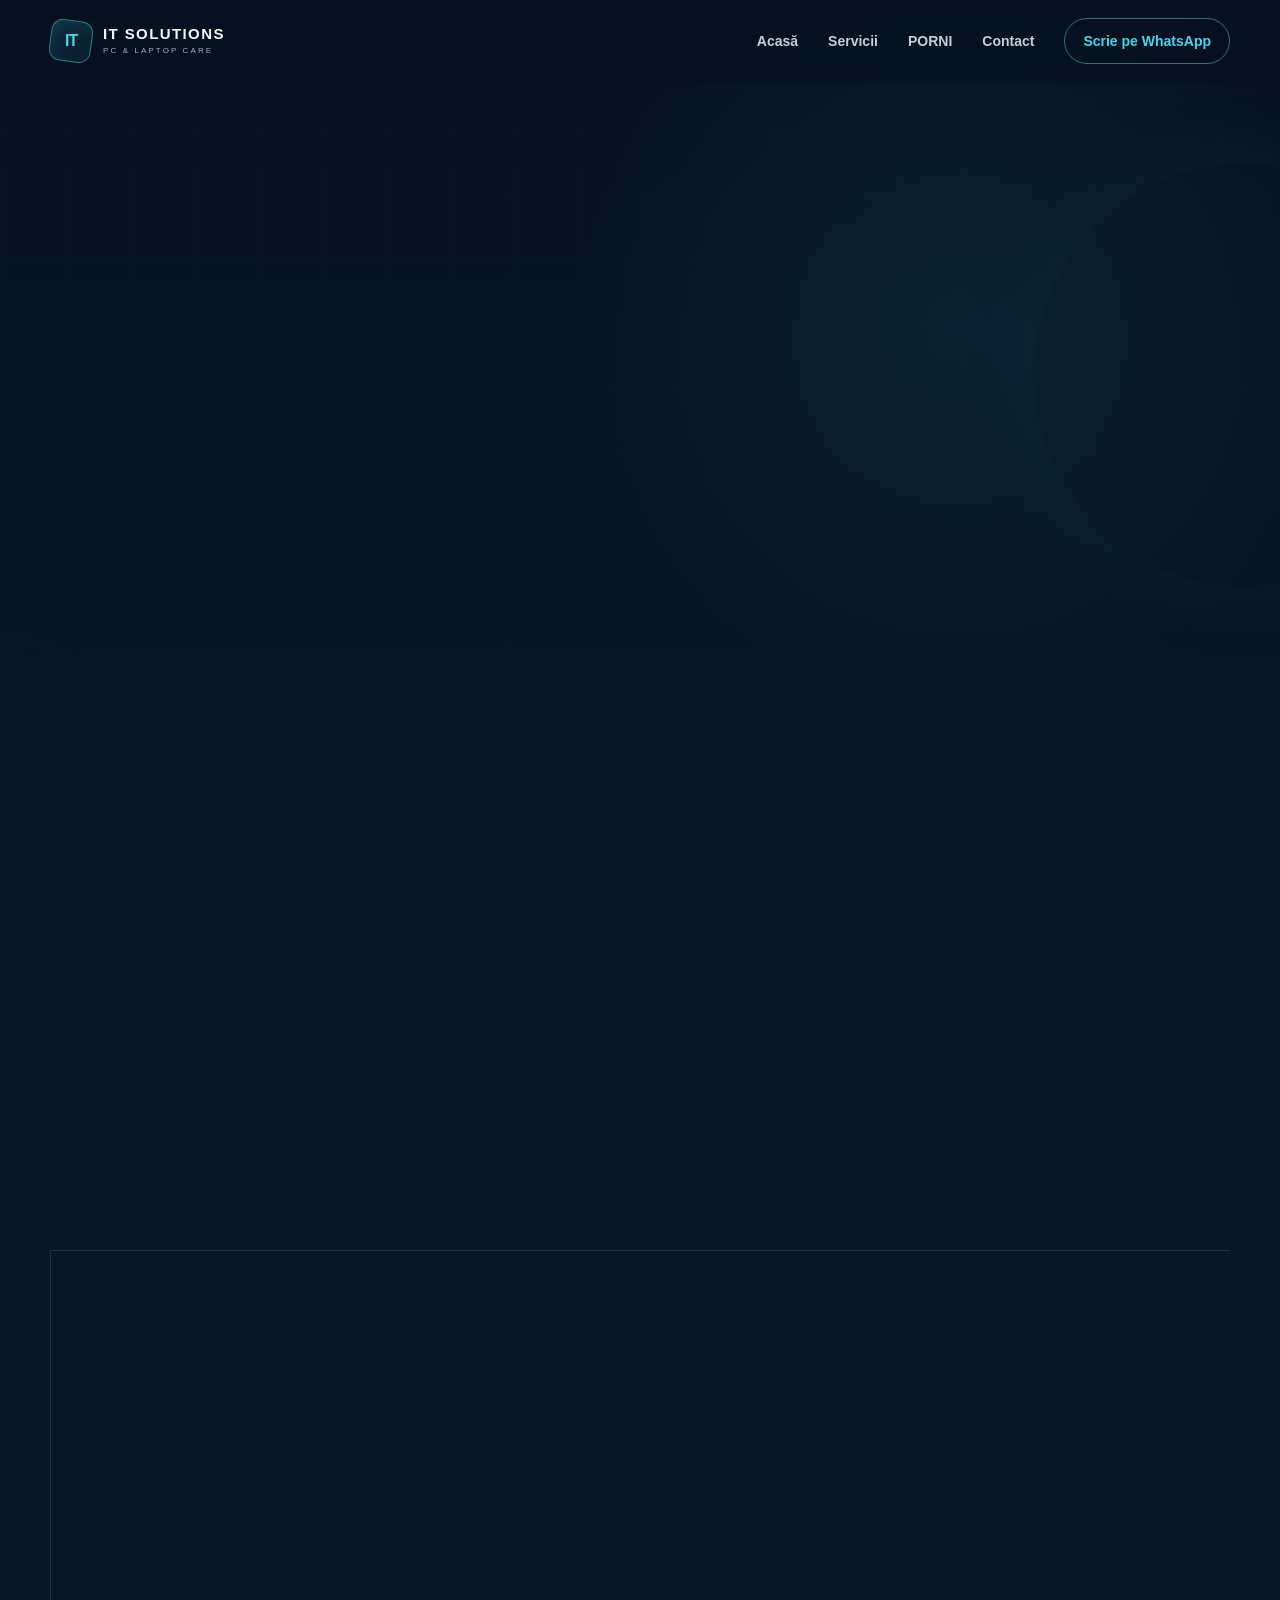
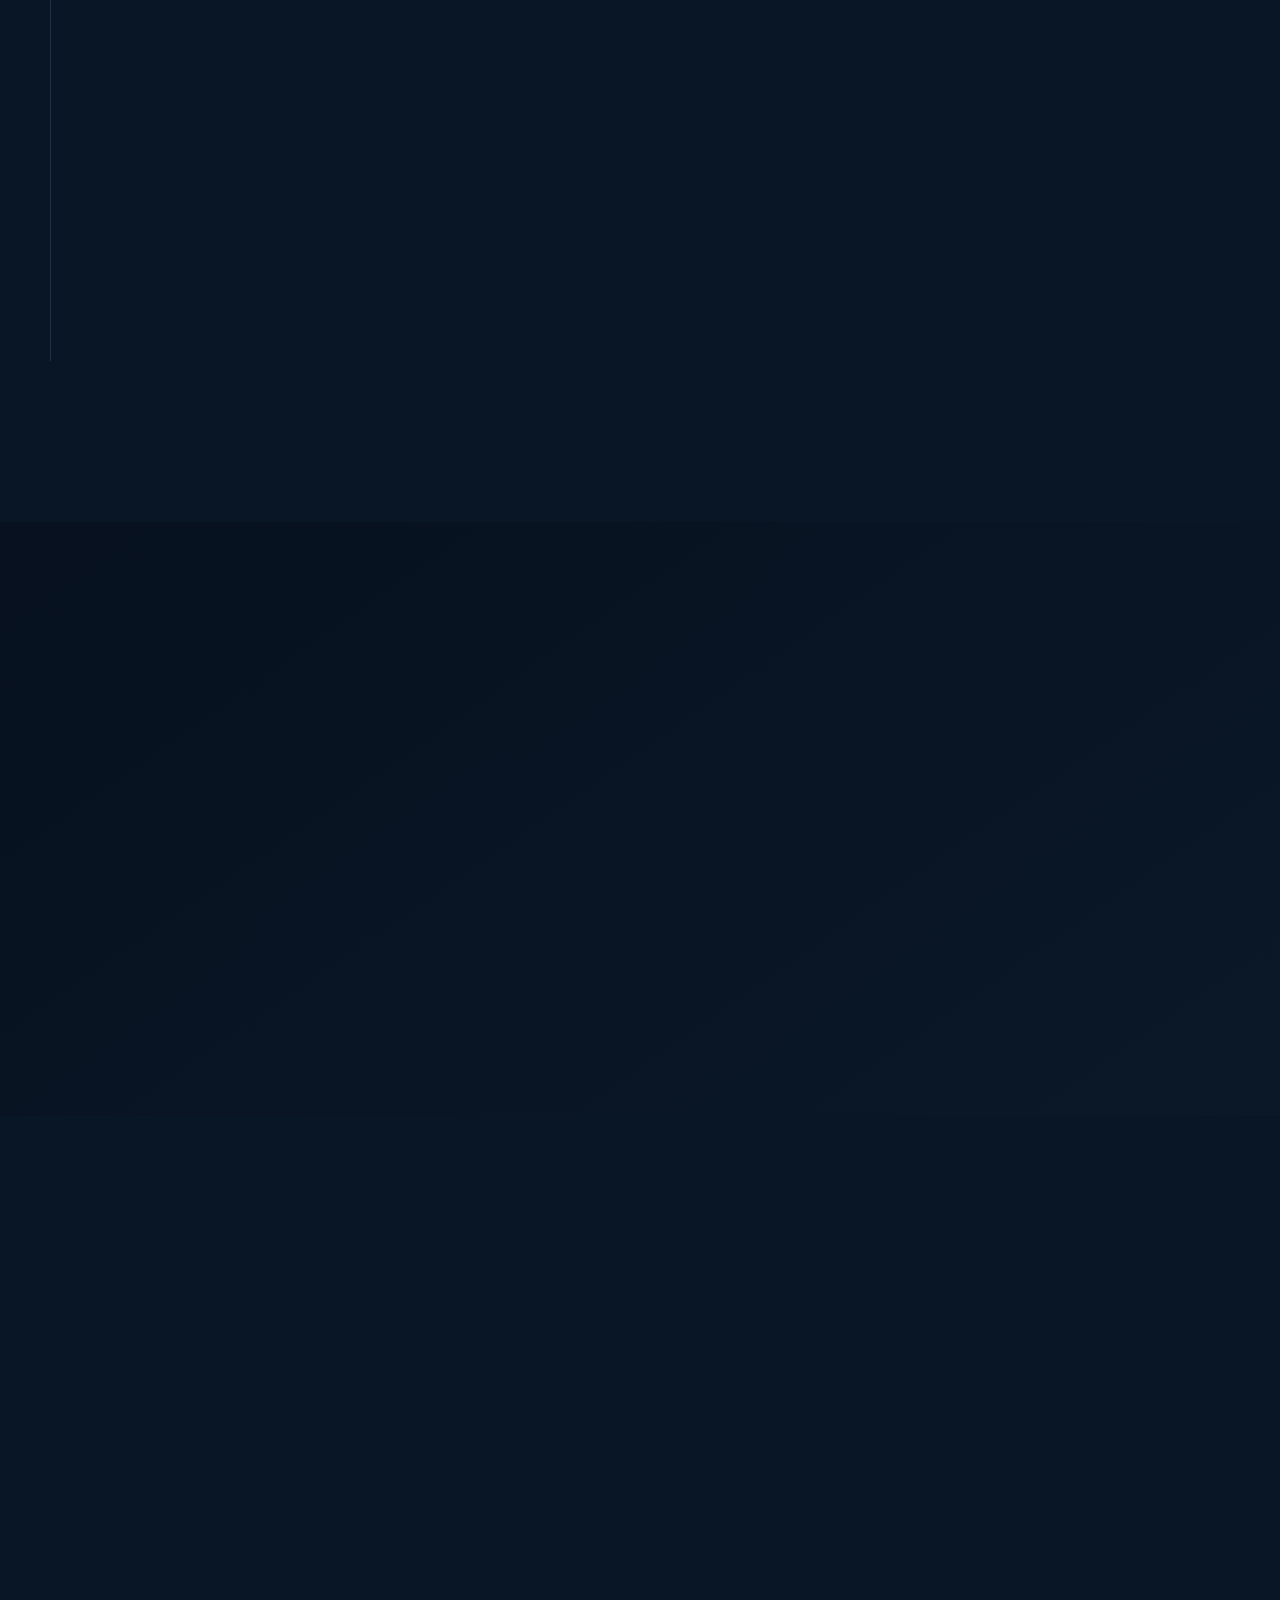
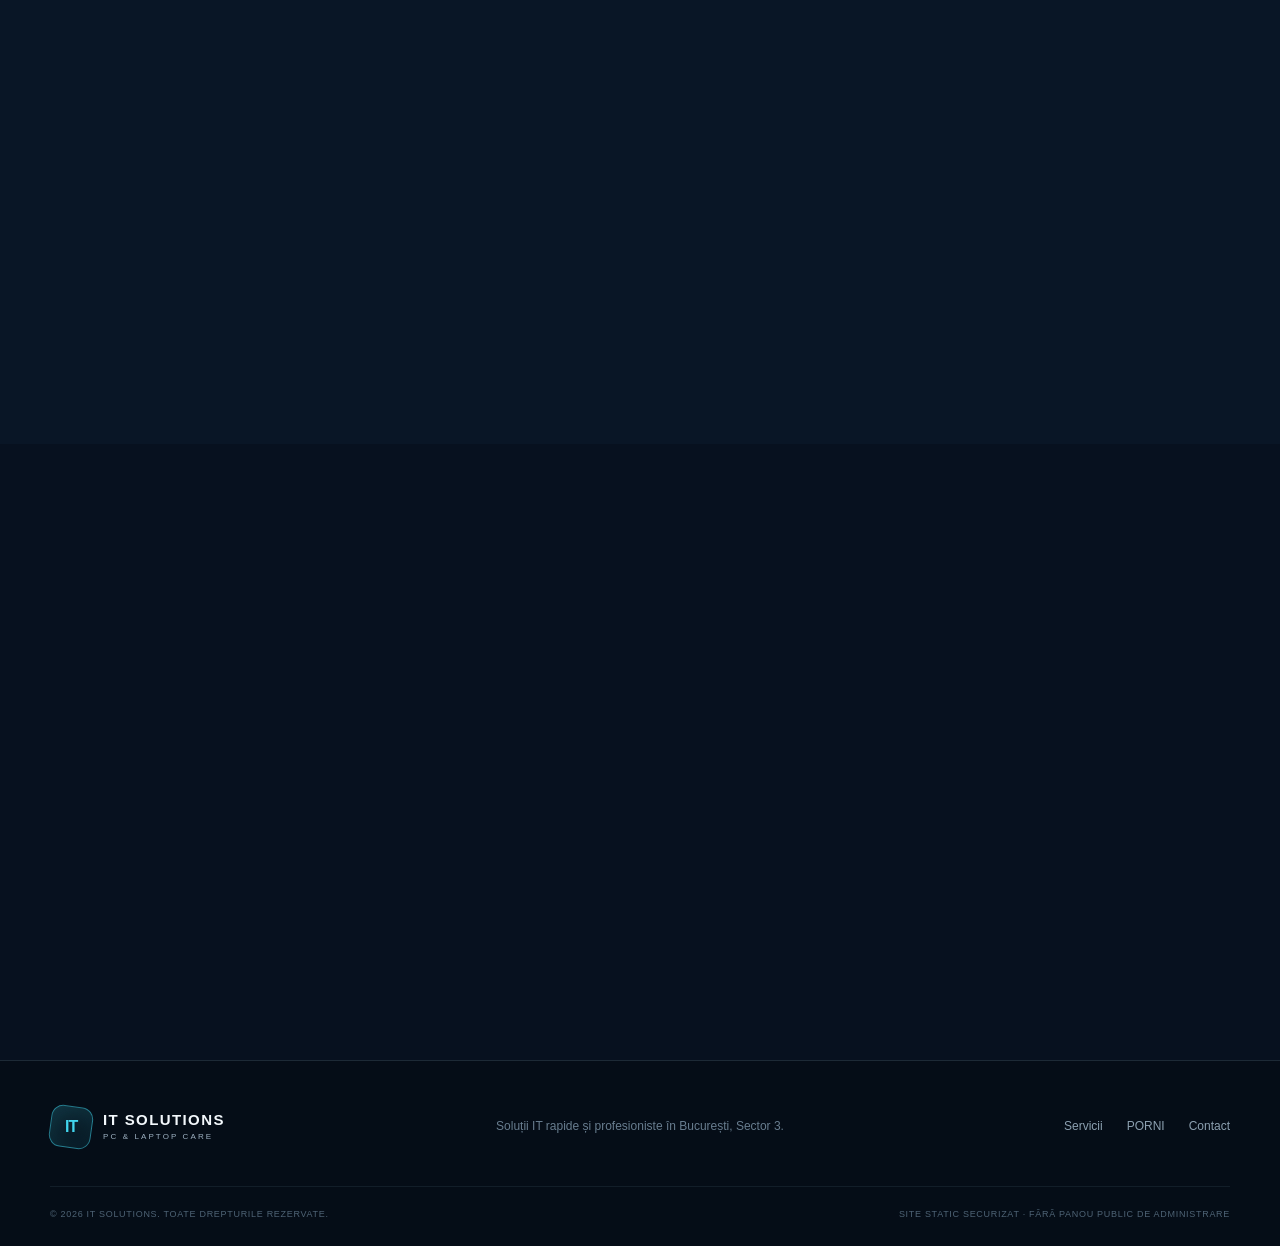
==== commit 63b65496: "Adaugă creatorul proiectului PORNI" ====
--- a/index.html
+++ b/index.html
@@ -134,6 +134,20 @@
             </div>
           </div>
         </div>
+        <div class="creator-showcase reveal" id="creator-porni">
+          <a class="creator-poster" href="assets/porni-creator-alexandru.jpeg" target="_blank" rel="noopener noreferrer" aria-label="Deschide afișul PORNI la dimensiune completă">
+            <img src="assets/porni-creator-alexandru.jpeg" width="1024" height="1536" loading="lazy" alt="Porneala Alexandru-Ionuț alături de prezentarea aplicației PORNI, asistent virtual AI">
+            <span>Vezi afișul complet <b aria-hidden="true">↗</b></span>
+          </a>
+          <div class="creator-copy">
+            <p class="eyebrow"><span></span> Creatorul proiectului</p>
+            <div class="creator-label">IT Solutions · PORNI</div>
+            <h3>Porneala<br><em>Alexandru-Ionuț</em></h3>
+            <p>Creatorul proiectului PORNI — Asistent Virtual AI, o inițiativă construită pentru a transforma tehnologia într-un ajutor simplu, clar și accesibil.</p>
+            <blockquote>„Inteligența artificială m-a ajutat să transform o idee într-un proiect real și să creez ceva inedit pentru a ușura munca de zi cu zi.”</blockquote>
+            <a class="button button-secondary" href="https://wa.me/40762220777?text=Bun%C4%83%20ziua!%20A%C8%99%20vrea%20s%C4%83%20discut%20despre%20proiectul%20PORNI." target="_blank" rel="noopener noreferrer">Discută despre PORNI</a>
+          </div>
+        </div>
       </div>
     </section>
 
--- a/assets/styles.css
+++ b/assets/styles.css
@@ -11,3 +11,6 @@
 @media (max-width:980px){.main-nav{gap:18px}.main-nav>a{font-size:12px}.hero{padding-top:145px}.hero-grid{gap:38px}.hero h1{font-size:54px}.services-grid{grid-template-columns:repeat(2,1fr)}.process-grid{gap:60px}.porni-card{grid-template-columns:240px 1fr;padding:55px 50px;gap:45px}.porni-orbit{width:210px;height:210px}.porni-orbit:after{width:255px;height:255px}.contact-grid{gap:60px}}
 @media (max-width:760px){.container{width:min(calc(100% - 30px),var(--container))}.nav-wrap{height:72px}.menu-toggle{display:block}.main-nav{position:fixed;left:0;right:0;top:72px;height:calc(100vh - 72px);padding:35px 24px;display:flex;flex-direction:column;align-items:stretch;gap:0;background:rgba(7,17,31,.98);transform:translateX(105%);visibility:hidden;transition:.25s}.main-nav.open{transform:none;visibility:visible}.main-nav>a{padding:16px 6px;border-bottom:1px solid var(--line);font-size:17px}.main-nav .nav-cta{margin-top:22px;text-align:center;border:1px solid rgba(65,213,237,.5)}.menu-toggle[aria-expanded="true"] i:nth-of-type(1){transform:translateY(7px) rotate(45deg)}.menu-toggle[aria-expanded="true"] i:nth-of-type(2){opacity:0}.menu-toggle[aria-expanded="true"] i:nth-of-type(3){transform:translateY(-7px) rotate(-45deg)}.hero{min-height:auto;padding:125px 0 24px}.hero-grid{grid-template-columns:1fr}.hero h1{font-size:clamp(43px,13vw,62px);letter-spacing:-2.6px}.hero-lead{font-size:16px}.hero-actions{flex-direction:column;align-items:stretch}.hero-panel{margin-top:25px;transform:none}.panel-screen{padding:45px 22px 32px}.panel-screen h2{font-size:28px}.metric-row{margin-top:30px}.service-strip{margin-top:60px;justify-content:flex-start;gap:14px;overflow:auto;padding-inline:5px;white-space:nowrap}.service-strip i{flex:0 0 4px}.section{padding:85px 0}.section-heading{display:block;margin-bottom:38px}.section-heading>p{margin-top:25px}.section-heading h2,.process-copy h2,.contact-copy h2{font-size:41px;letter-spacing:-1.8px}.services-grid{grid-template-columns:1fr}.service-card{min-height:320px}.process-grid{grid-template-columns:1fr;gap:45px}.porni-section{padding-top:0}.porni-card{grid-template-columns:1fr;padding:55px 25px 38px;gap:48px;text-align:center}.porni-orbit{margin:auto;width:190px;height:190px}.porni-orbit:after{width:225px;height:225px}.porni-content .eyebrow{justify-content:center}.coming-soon{position:static;display:inline-block;margin-bottom:20px}.porni-content h2{font-size:40px}.porni-content h2 small{display:block;margin-top:6px;font-size:20px}.porni-tags{justify-content:center}.contact-grid{grid-template-columns:1fr;gap:50px}.footer-main{grid-template-columns:1fr;gap:28px;text-align:center}.footer-main .brand{justify-content:center}.footer-links{justify-content:center}.footer-bottom{display:block;text-align:center}.footer-bottom p+ p{margin-top:8px}.floating-whatsapp{display:flex}}
 @media (max-width:420px){.hero h1{font-size:42px}.trust-list{display:block}.trust-list li+li{margin-top:10px}.metric-row small{font-size:8px}.contact-list>a{grid-template-columns:46px 1fr 16px;gap:11px;padding-inline:0}.contact-symbol{width:43px;height:43px}.contact-list strong{font-size:13px}.footer-bottom{padding-bottom:65px}}
+.porni-content>p:not(.eyebrow){max-width:670px}.porni-promo{display:grid;grid-template-columns:repeat(3,1fr);gap:9px;margin-top:26px}.porni-promo>div{display:flex;gap:10px;padding:13px 12px;border:1px solid var(--line);border-radius:10px;background:rgba(255,255,255,.018)}.porni-promo strong{color:var(--accent);font-family:Consolas,monospace;font-size:10px}.porni-promo span,.porni-promo b,.porni-promo small{display:block}.porni-promo b{color:#d8e5ed;font-size:11px}.porni-promo small{margin-top:3px;color:#6f8496;font-size:9px;line-height:1.4}.porni-actions{display:flex;align-items:center;gap:18px;margin-top:24px}.porni-actions .button{min-height:44px;padding:10px 16px;font-size:12px}.porni-actions>span{color:#62798b;font-size:10px;text-transform:uppercase;letter-spacing:.7px}
+@media (max-width:980px){.porni-promo{grid-template-columns:1fr}}
+@media (max-width:760px){.porni-promo{text-align:left}.porni-actions{flex-direction:column;gap:10px}}
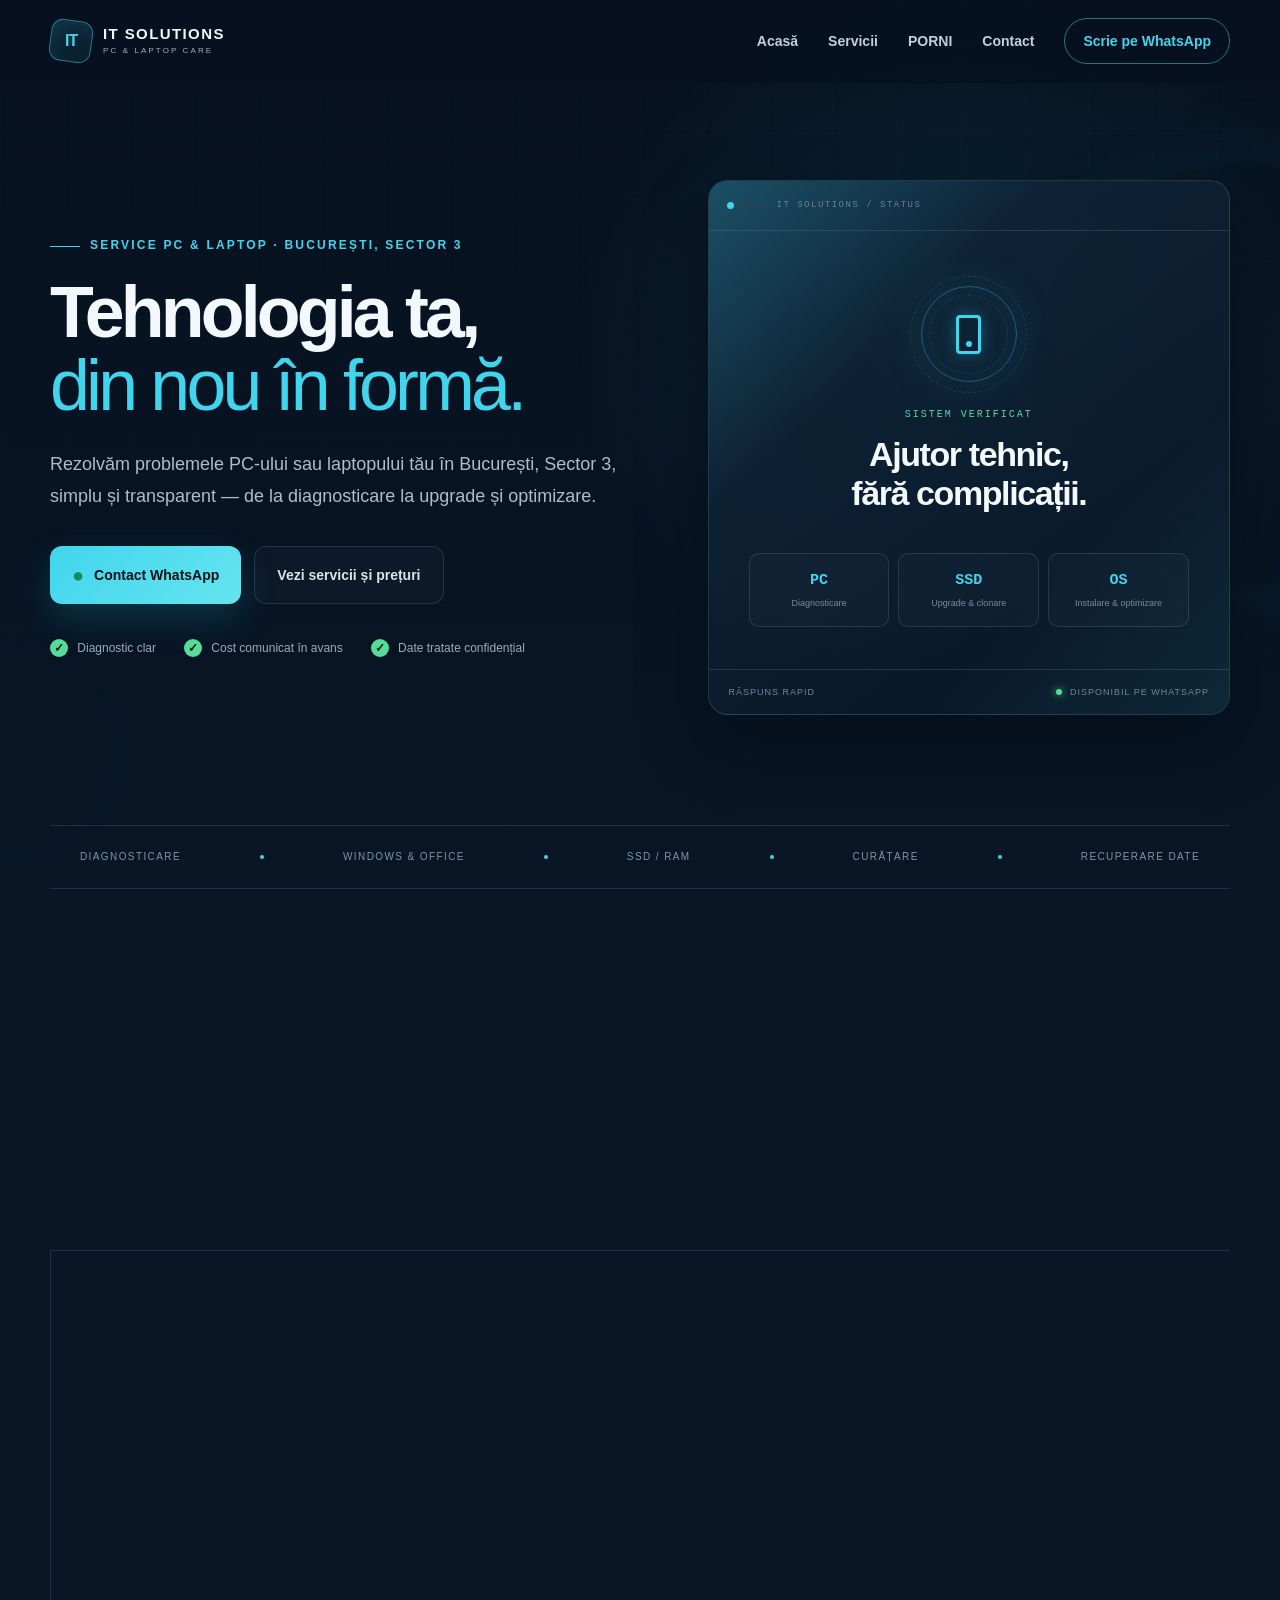
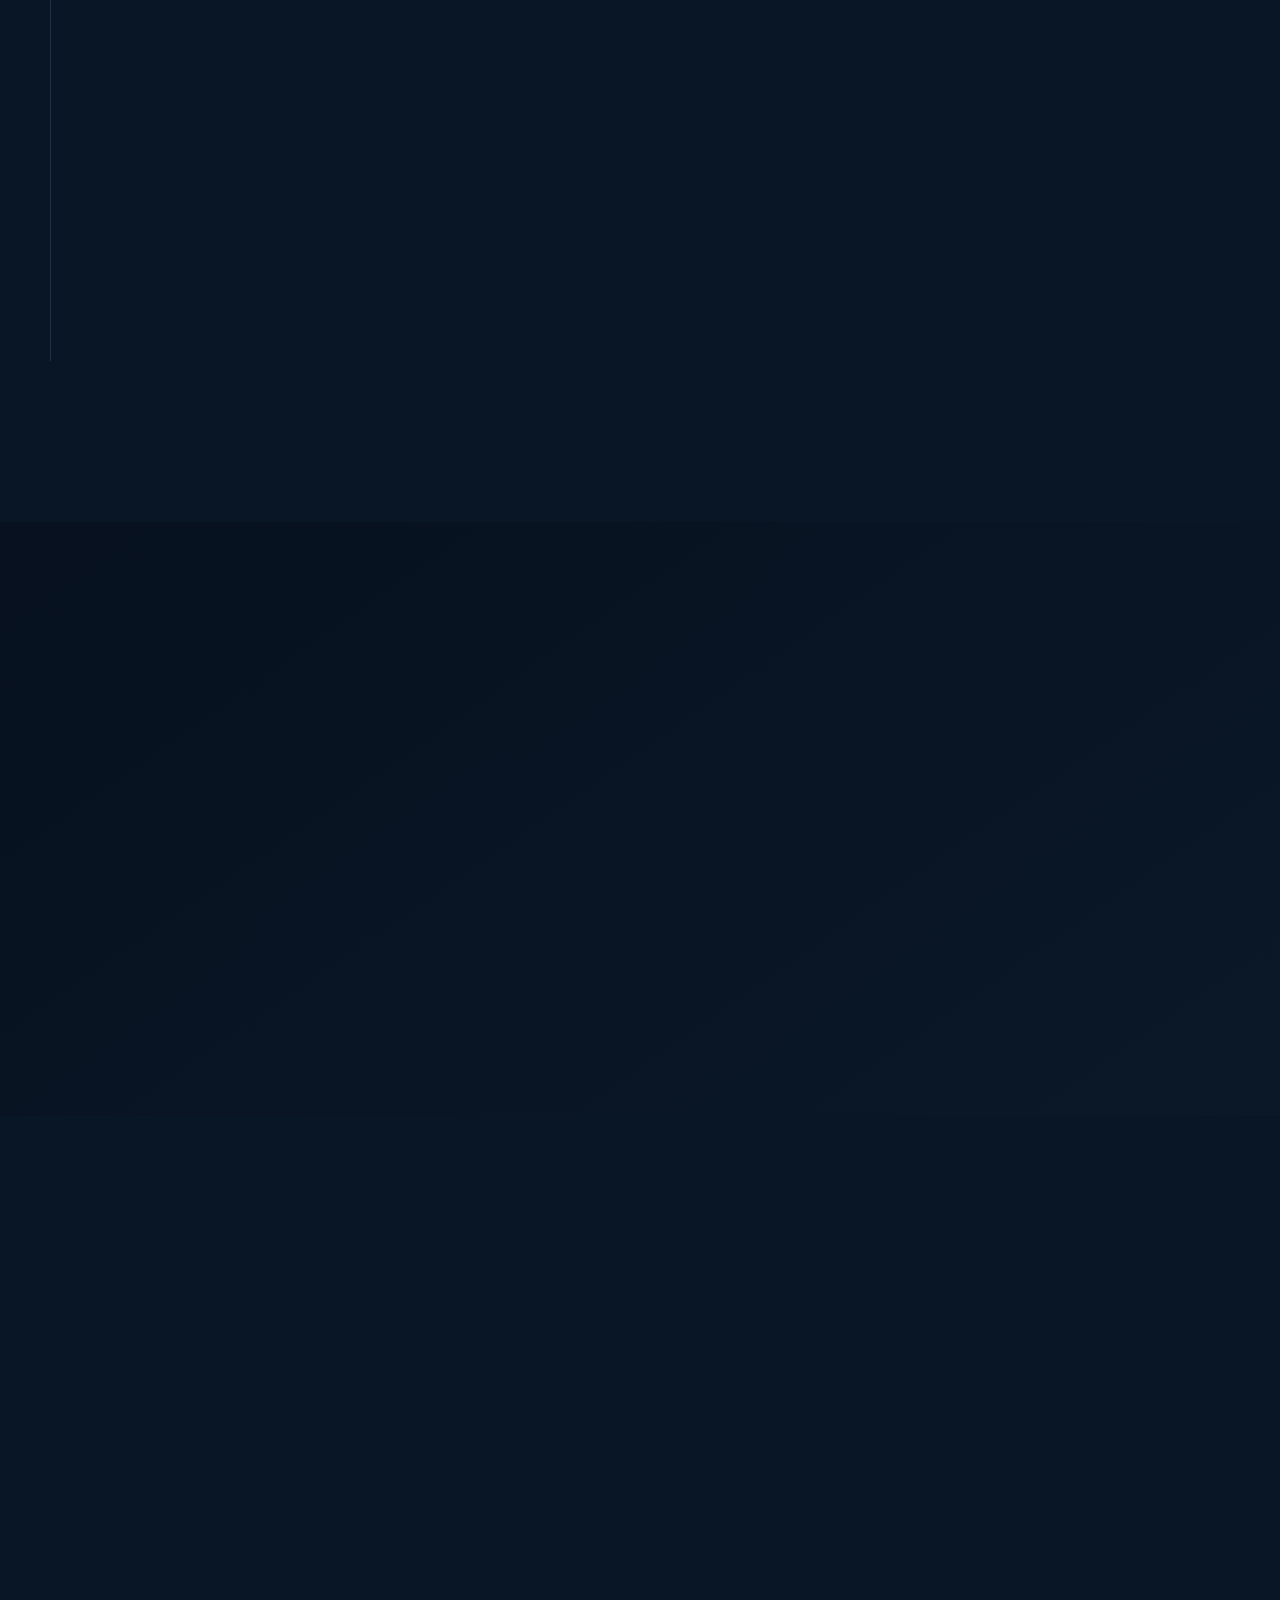
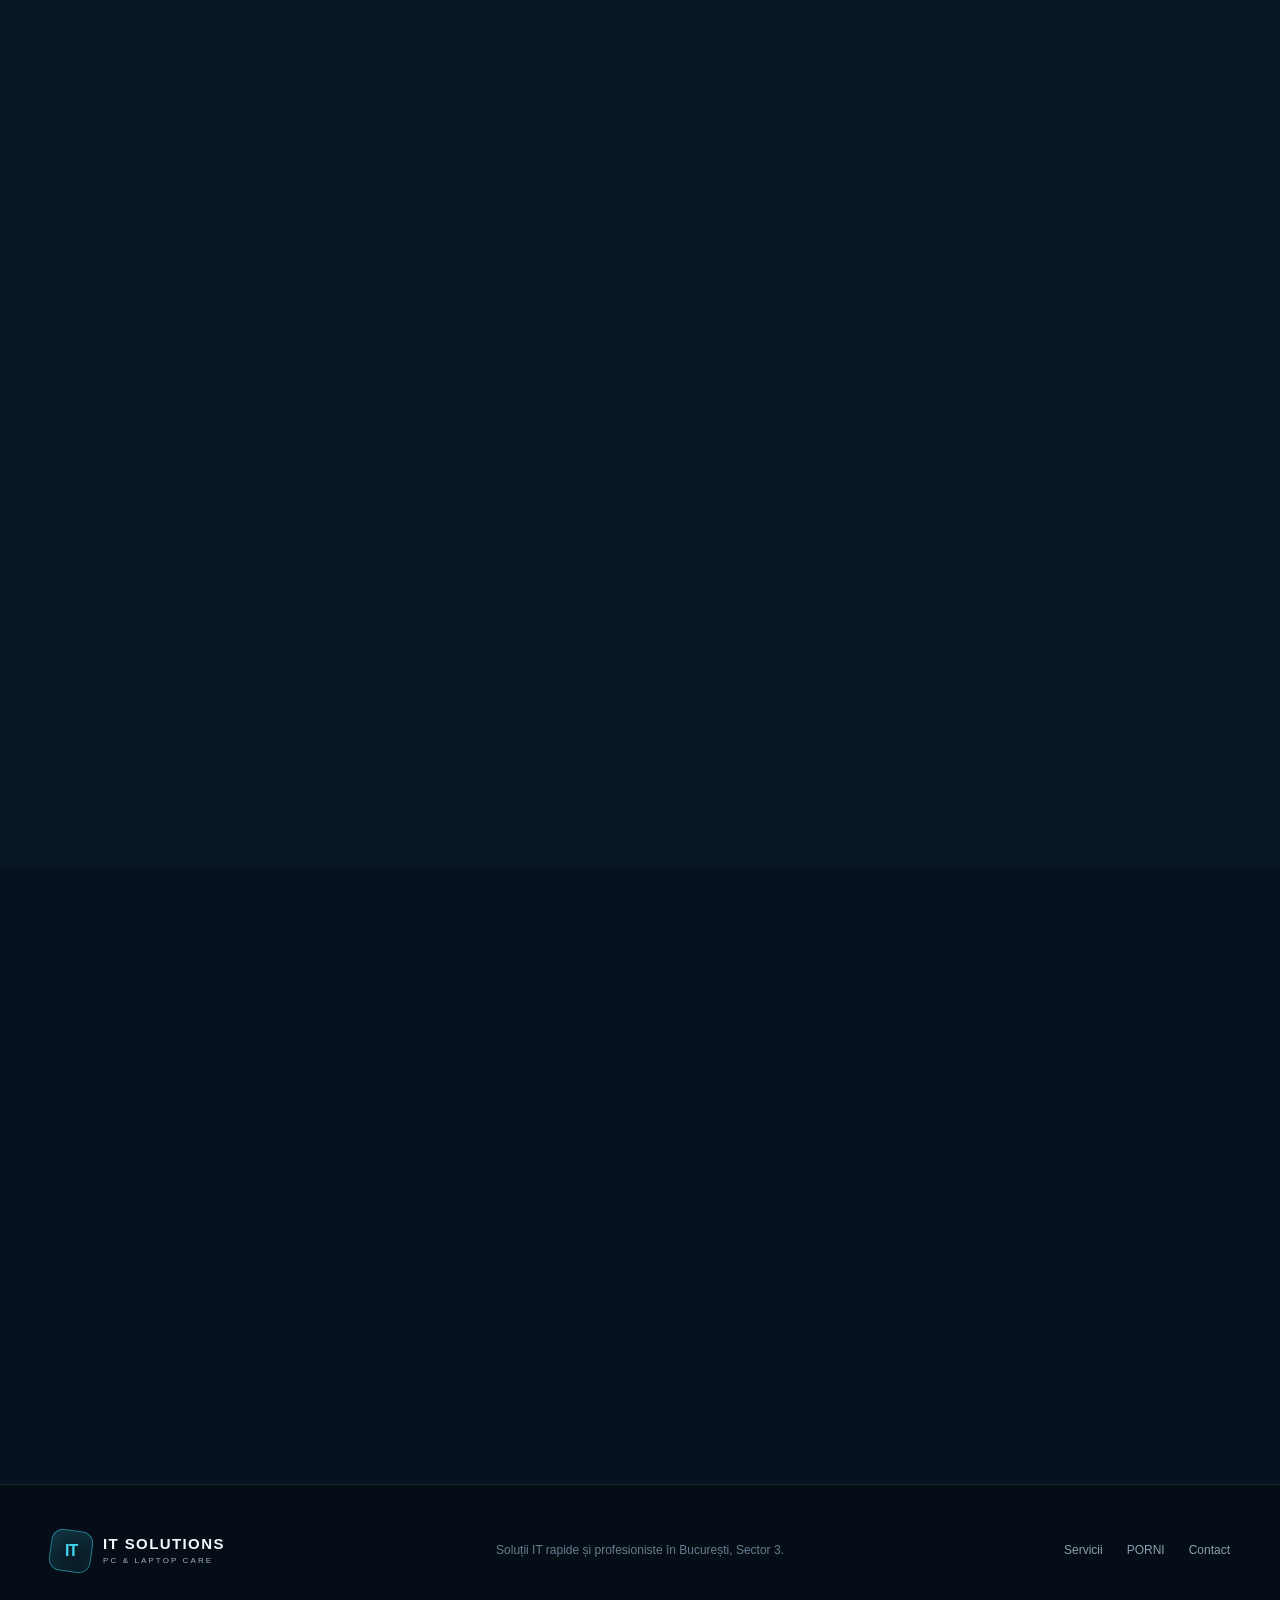
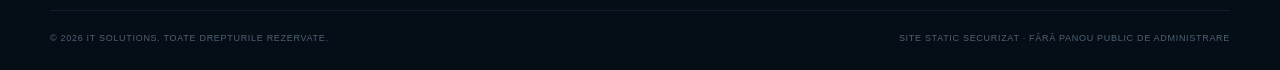
==== commit 676014c5: "Actualizează fotografia creatorului PORNI" ====
--- a/index.html
+++ b/index.html
@@ -135,10 +135,9 @@
           </div>
         </div>
         <div class="creator-showcase reveal" id="creator-porni">
-          <a class="creator-poster" href="assets/porni-creator-alexandru.jpeg" target="_blank" rel="noopener noreferrer" aria-label="Deschide afișul PORNI la dimensiune completă">
-            <img src="assets/porni-creator-alexandru.jpeg" width="1024" height="1536" loading="lazy" alt="Porneala Alexandru-Ionuț alături de prezentarea aplicației PORNI, asistent virtual AI">
-            <span>Vezi afișul complet <b aria-hidden="true">↗</b></span>
-          </a>
+          <div class="creator-portrait">
+            <img src="assets/porni-creator-cutout-v5.png" width="1024" height="1536" loading="lazy" alt="Porneala Alexandru-Ionuț, creatorul proiectului PORNI">
+          </div>
           <div class="creator-copy">
             <p class="eyebrow"><span></span> Creatorul proiectului</p>
             <div class="creator-label">IT Solutions · PORNI</div>
--- a/assets/styles.css
+++ b/assets/styles.css
@@ -14,3 +14,8 @@
 .porni-content>p:not(.eyebrow){max-width:670px}.porni-promo{display:grid;grid-template-columns:repeat(3,1fr);gap:9px;margin-top:26px}.porni-promo>div{display:flex;gap:10px;padding:13px 12px;border:1px solid var(--line);border-radius:10px;background:rgba(255,255,255,.018)}.porni-promo strong{color:var(--accent);font-family:Consolas,monospace;font-size:10px}.porni-promo span,.porni-promo b,.porni-promo small{display:block}.porni-promo b{color:#d8e5ed;font-size:11px}.porni-promo small{margin-top:3px;color:#6f8496;font-size:9px;line-height:1.4}.porni-actions{display:flex;align-items:center;gap:18px;margin-top:24px}.porni-actions .button{min-height:44px;padding:10px 16px;font-size:12px}.porni-actions>span{color:#62798b;font-size:10px;text-transform:uppercase;letter-spacing:.7px}
 @media (max-width:980px){.porni-promo{grid-template-columns:1fr}}
 @media (max-width:760px){.porni-promo{text-align:left}.porni-actions{flex-direction:column;gap:10px}}
+.creator-showcase{display:grid;grid-template-columns:minmax(300px,430px) 1fr;gap:70px;align-items:center;margin-top:38px;padding:38px;border:1px solid var(--line);border-radius:var(--radius);background:linear-gradient(135deg,rgba(17,38,61,.88),rgba(6,16,28,.95));box-shadow:var(--shadow)}.creator-poster{position:relative;display:block;overflow:hidden;border:1px solid rgba(65,213,237,.25);border-radius:18px;background:#030a13;box-shadow:0 24px 50px rgba(0,0,0,.35)}.creator-poster img{display:block;width:100%;height:auto}.creator-poster>span{position:absolute;left:14px;right:14px;bottom:14px;display:flex;justify-content:space-between;align-items:center;padding:10px 13px;border:1px solid rgba(255,255,255,.12);border-radius:9px;background:rgba(3,12,22,.88);backdrop-filter:blur(10px);color:#dce9f1;font-size:10px;text-transform:uppercase;letter-spacing:.8px}.creator-poster>span b{color:var(--accent);font-size:16px}.creator-copy{position:relative}.creator-label{display:inline-block;margin-bottom:20px;padding:7px 10px;border:1px solid rgba(65,213,237,.25);border-radius:7px;color:var(--accent);font-family:Consolas,monospace;font-size:10px;letter-spacing:1px}.creator-copy h3{margin-bottom:23px;font-size:clamp(40px,5vw,68px);line-height:1.02;letter-spacing:-3px}.creator-copy h3 em{color:var(--accent);font-style:normal;font-weight:350}.creator-copy>p:not(.eyebrow){max-width:610px;color:#9fb1c0}.creator-copy blockquote{position:relative;max-width:650px;margin:28px 0;padding:20px 22px;border-left:2px solid var(--accent);background:rgba(65,213,237,.035);color:#c6d5df;font-size:15px;line-height:1.75}.creator-copy blockquote:before{content:"“";position:absolute;right:14px;top:-16px;color:rgba(65,213,237,.13);font-size:72px;font-family:Georgia,serif}
+@media (max-width:900px){.creator-showcase{grid-template-columns:minmax(250px,330px) 1fr;gap:40px;padding:28px}.creator-copy h3{font-size:44px}}
+@media (max-width:680px){.creator-showcase{grid-template-columns:1fr;gap:36px;padding:18px}.creator-poster{max-width:430px;margin-inline:auto}.creator-copy{text-align:center;padding:0 7px 14px}.creator-copy .eyebrow{justify-content:center}.creator-copy>p:not(.eyebrow){margin-inline:auto}.creator-copy blockquote{text-align:left}.creator-copy h3{font-size:40px;letter-spacing:-2px}}
+.porni-content{padding-top:20px}.porni-content .eyebrow{margin-bottom:26px}.porni-content h2{margin-bottom:28px;line-height:1.08}.porni-content h2 small{display:block;margin-top:12px;font-size:22px;line-height:1.35;letter-spacing:.2px}.porni-content>p:not(.eyebrow){line-height:1.85}.porni-promo{gap:14px;margin-top:34px}.porni-promo>div{gap:14px;padding:18px 16px}.porni-promo strong{padding-top:2px}.porni-promo b{font-size:13px;line-height:1.45}.porni-promo small{margin-top:7px;font-size:11px;line-height:1.65}.porni-actions{gap:24px;margin-top:34px}.porni-actions .button{padding:12px 18px}.porni-actions>span{line-height:1.6}
+@media (max-width:760px){.porni-content{padding-top:0}.porni-content .eyebrow{margin-bottom:22px}.porni-content h2{margin-bottom:25px}.porni-content h2 small{margin-top:10px}.porni-content>p:not(.eyebrow){line-height:1.8}.porni-promo{gap:12px;margin-top:30px}.porni-promo>div{padding:17px 15px}.porni-actions{margin-top:30px}}
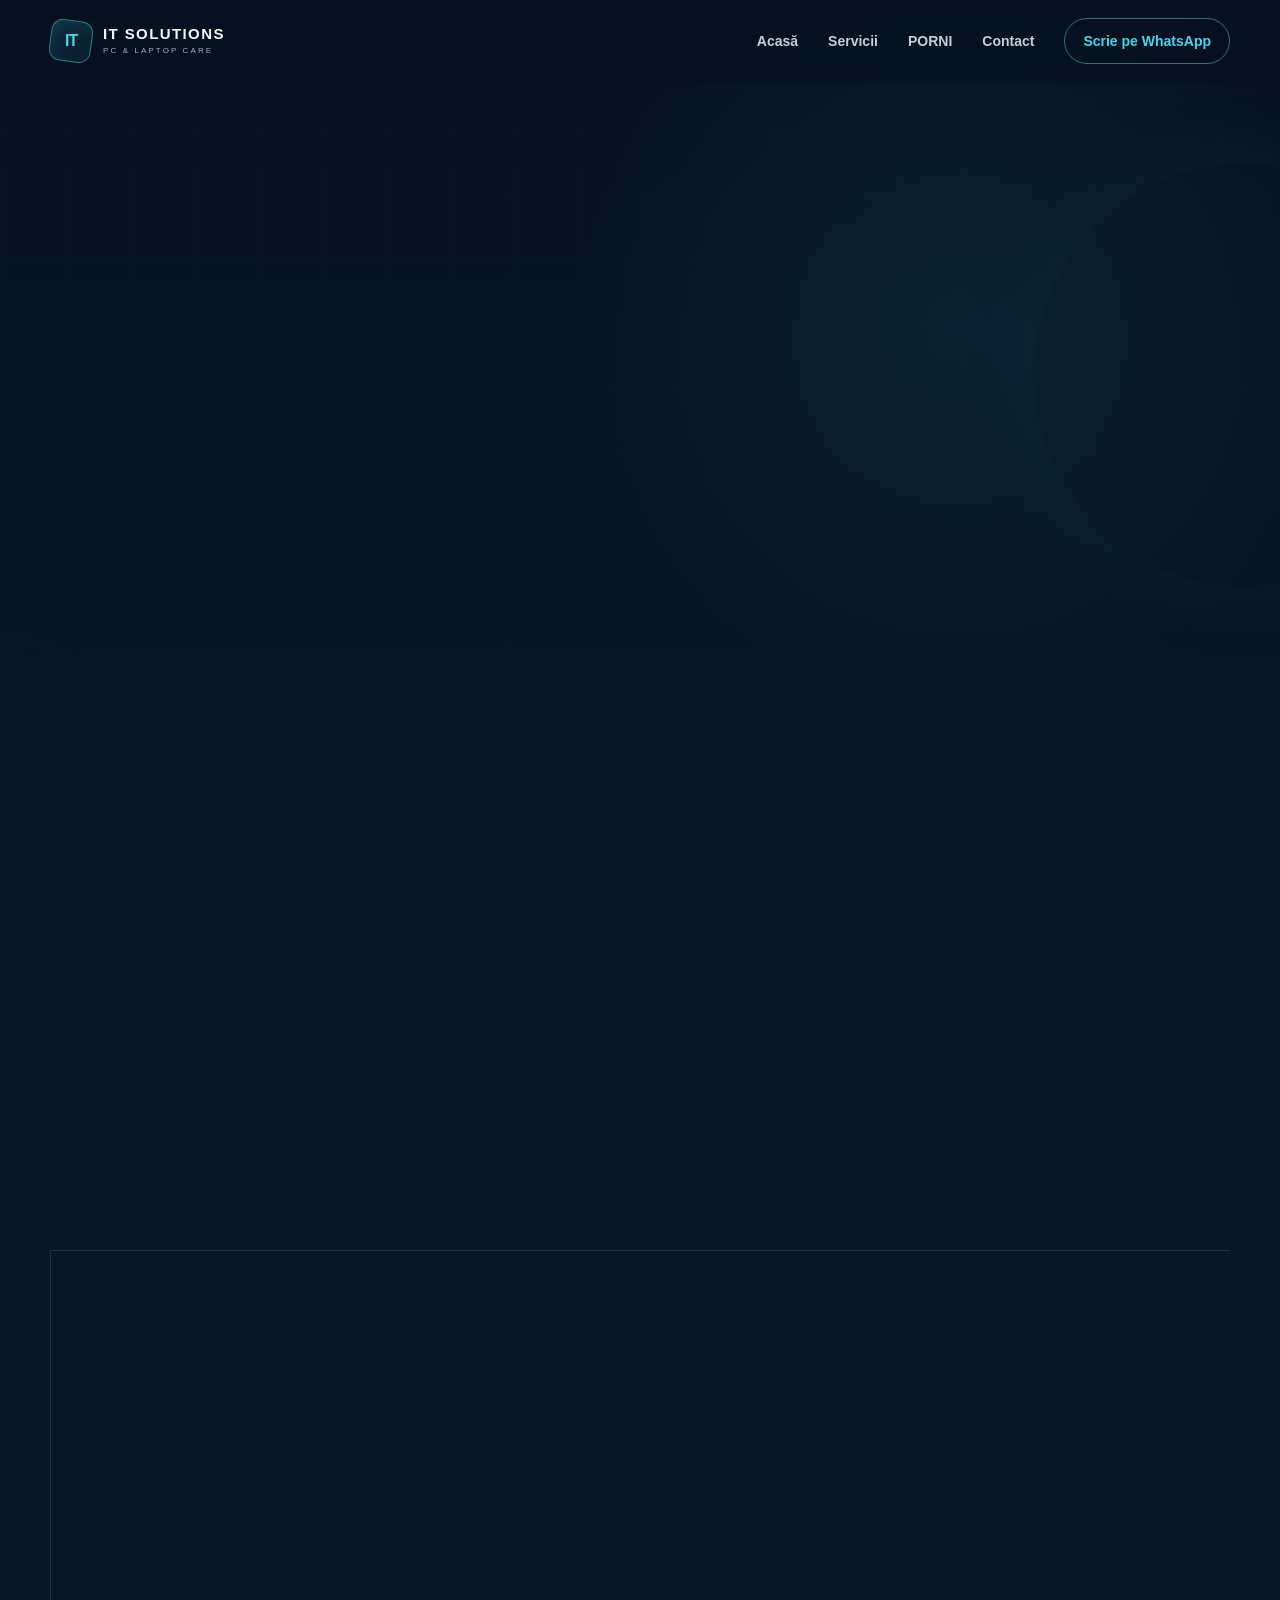
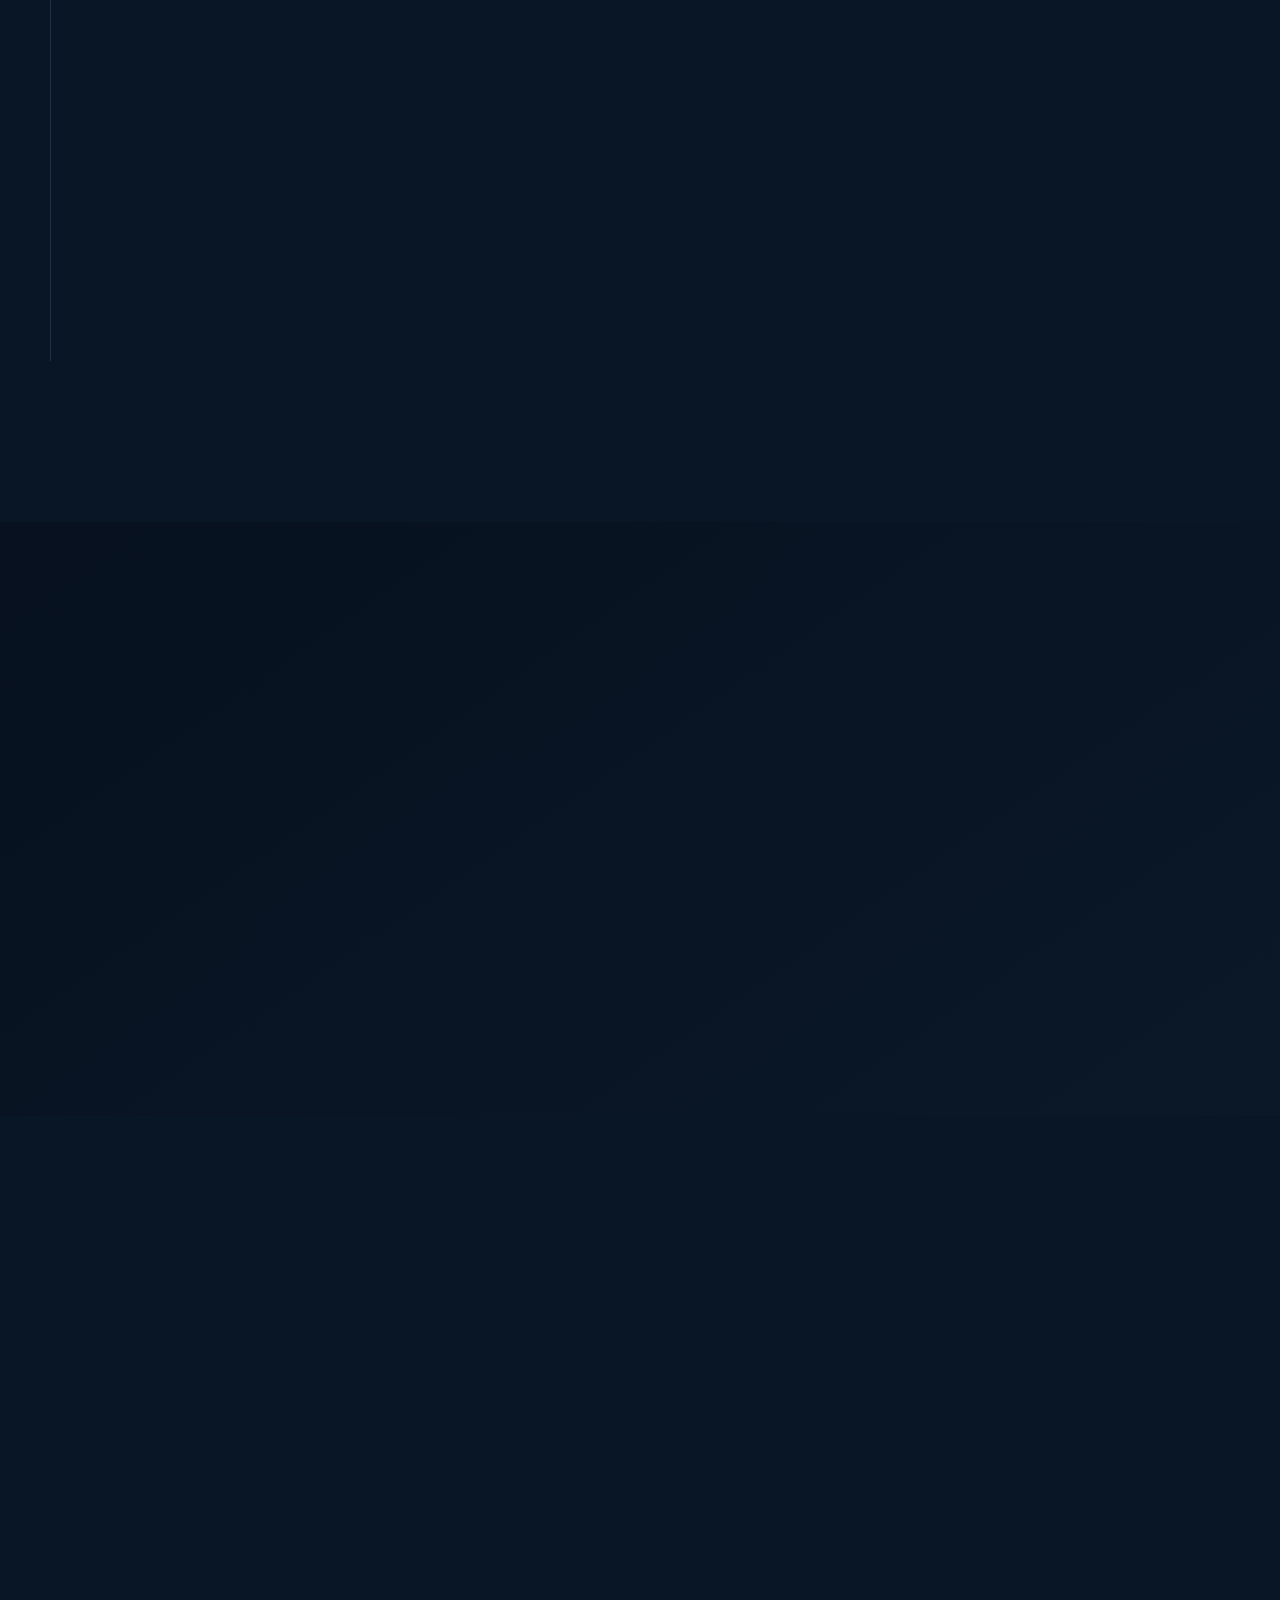
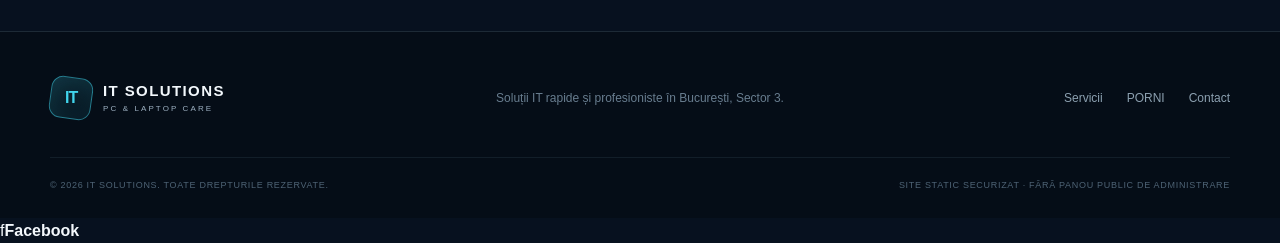
==== commit 9e0ab794: "Adaugă scurtătura Facebook" ====
--- a/index.html
+++ b/index.html
@@ -176,6 +176,9 @@
     <div class="container footer-bottom"><p>© <span data-year>2026</span> IT Solutions. Toate drepturile rezervate.</p><p>Site static securizat · Fără panou public de administrare</p></div>
   </footer>
 
-  <a class="floating-whatsapp" href="https://wa.me/40762220777?text=Bun%C4%83%20ziua!%20Am%20nevoie%20de%20ajutor%20pentru%20un%20PC%20sau%20laptop." target="_blank" rel="noopener noreferrer" aria-label="Contactează IT Solutions pe WhatsApp"><span aria-hidden="true">●</span><b>WhatsApp</b></a>
+  <div class="floating-social" aria-label="Contact rapid">
+    <a class="floating-facebook" href="https://www.facebook.com/profile.php?id=61593268776942&amp;locale=ro_RO" target="_blank" rel="noopener noreferrer" aria-label="Deschide pagina Facebook IT Solutions"><span aria-hidden="true">f</span><b>Facebook</b></a>
+    <a class="floating-whatsapp" href="https://wa.me/40762220777?text=Bun%C4%83%20ziua!%20Am%20nevoie%20de%20ajutor%20pentru%20un%20PC%20sau%20laptop." target="_blank" rel="noopener noreferrer" aria-label="Contactează IT Solutions pe WhatsApp"><span aria-hidden="true">●</span><b>WhatsApp</b></a>
+  </div>
 </body>
 </html>
--- a/assets/styles.css
+++ b/assets/styles.css
@@ -14,8 +14,8 @@
 .porni-content>p:not(.eyebrow){max-width:670px}.porni-promo{display:grid;grid-template-columns:repeat(3,1fr);gap:9px;margin-top:26px}.porni-promo>div{display:flex;gap:10px;padding:13px 12px;border:1px solid var(--line);border-radius:10px;background:rgba(255,255,255,.018)}.porni-promo strong{color:var(--accent);font-family:Consolas,monospace;font-size:10px}.porni-promo span,.porni-promo b,.porni-promo small{display:block}.porni-promo b{color:#d8e5ed;font-size:11px}.porni-promo small{margin-top:3px;color:#6f8496;font-size:9px;line-height:1.4}.porni-actions{display:flex;align-items:center;gap:18px;margin-top:24px}.porni-actions .button{min-height:44px;padding:10px 16px;font-size:12px}.porni-actions>span{color:#62798b;font-size:10px;text-transform:uppercase;letter-spacing:.7px}
 @media (max-width:980px){.porni-promo{grid-template-columns:1fr}}
 @media (max-width:760px){.porni-promo{text-align:left}.porni-actions{flex-direction:column;gap:10px}}
-.creator-showcase{display:grid;grid-template-columns:minmax(300px,430px) 1fr;gap:70px;align-items:center;margin-top:38px;padding:38px;border:1px solid var(--line);border-radius:var(--radius);background:linear-gradient(135deg,rgba(17,38,61,.88),rgba(6,16,28,.95));box-shadow:var(--shadow)}.creator-poster{position:relative;display:block;overflow:hidden;border:1px solid rgba(65,213,237,.25);border-radius:18px;background:#030a13;box-shadow:0 24px 50px rgba(0,0,0,.35)}.creator-poster img{display:block;width:100%;height:auto}.creator-poster>span{position:absolute;left:14px;right:14px;bottom:14px;display:flex;justify-content:space-between;align-items:center;padding:10px 13px;border:1px solid rgba(255,255,255,.12);border-radius:9px;background:rgba(3,12,22,.88);backdrop-filter:blur(10px);color:#dce9f1;font-size:10px;text-transform:uppercase;letter-spacing:.8px}.creator-poster>span b{color:var(--accent);font-size:16px}.creator-copy{position:relative}.creator-label{display:inline-block;margin-bottom:20px;padding:7px 10px;border:1px solid rgba(65,213,237,.25);border-radius:7px;color:var(--accent);font-family:Consolas,monospace;font-size:10px;letter-spacing:1px}.creator-copy h3{margin-bottom:23px;font-size:clamp(40px,5vw,68px);line-height:1.02;letter-spacing:-3px}.creator-copy h3 em{color:var(--accent);font-style:normal;font-weight:350}.creator-copy>p:not(.eyebrow){max-width:610px;color:#9fb1c0}.creator-copy blockquote{position:relative;max-width:650px;margin:28px 0;padding:20px 22px;border-left:2px solid var(--accent);background:rgba(65,213,237,.035);color:#c6d5df;font-size:15px;line-height:1.75}.creator-copy blockquote:before{content:"“";position:absolute;right:14px;top:-16px;color:rgba(65,213,237,.13);font-size:72px;font-family:Georgia,serif}
+.creator-showcase{display:grid;grid-template-columns:minmax(300px,430px) 1fr;gap:70px;align-items:center;margin-top:38px;padding:38px;border:1px solid var(--line);border-radius:var(--radius);background:linear-gradient(135deg,rgba(17,38,61,.88),rgba(6,16,28,.95));box-shadow:var(--shadow)}.creator-portrait{position:relative;display:flex;align-items:flex-end;justify-content:center;overflow:hidden;min-height:520px;border:1px solid rgba(65,213,237,.25);border-radius:18px;background:radial-gradient(circle at 50% 34%,rgba(65,213,237,.24),rgba(5,15,27,.9) 65%);box-shadow:0 24px 50px rgba(0,0,0,.35)}.creator-portrait:after{content:"";position:absolute;inset:auto 12% 0;height:20%;background:rgba(65,213,237,.14);filter:blur(45px);pointer-events:none}.creator-portrait img{position:relative;z-index:1;display:block;width:100%;height:auto}.creator-copy{position:relative}.creator-label{display:inline-block;margin-bottom:20px;padding:7px 10px;border:1px solid rgba(65,213,237,.25);border-radius:7px;color:var(--accent);font-family:Consolas,monospace;font-size:10px;letter-spacing:1px}.creator-copy h3{margin-bottom:23px;font-size:clamp(40px,5vw,68px);line-height:1.02;letter-spacing:-3px}.creator-copy h3 em{color:var(--accent);font-style:normal;font-weight:350}.creator-copy>p:not(.eyebrow){max-width:610px;color:#9fb1c0}.creator-copy blockquote{position:relative;max-width:650px;margin:28px 0;padding:20px 22px;border-left:2px solid var(--accent);background:rgba(65,213,237,.035);color:#c6d5df;font-size:15px;line-height:1.75}.creator-copy blockquote:before{content:"“";position:absolute;right:14px;top:-16px;color:rgba(65,213,237,.13);font-size:72px;font-family:Georgia,serif}
 @media (max-width:900px){.creator-showcase{grid-template-columns:minmax(250px,330px) 1fr;gap:40px;padding:28px}.creator-copy h3{font-size:44px}}
-@media (max-width:680px){.creator-showcase{grid-template-columns:1fr;gap:36px;padding:18px}.creator-poster{max-width:430px;margin-inline:auto}.creator-copy{text-align:center;padding:0 7px 14px}.creator-copy .eyebrow{justify-content:center}.creator-copy>p:not(.eyebrow){margin-inline:auto}.creator-copy blockquote{text-align:left}.creator-copy h3{font-size:40px;letter-spacing:-2px}}
+@media (max-width:680px){.creator-showcase{grid-template-columns:1fr;gap:36px;padding:18px}.creator-portrait{width:100%;max-width:430px;min-height:420px;margin-inline:auto}.creator-copy{text-align:center;padding:0 7px 14px}.creator-copy .eyebrow{justify-content:center}.creator-copy>p:not(.eyebrow){margin-inline:auto}.creator-copy blockquote{text-align:left}.creator-copy h3{font-size:40px;letter-spacing:-2px}}
 .porni-content{padding-top:20px}.porni-content .eyebrow{margin-bottom:26px}.porni-content h2{margin-bottom:28px;line-height:1.08}.porni-content h2 small{display:block;margin-top:12px;font-size:22px;line-height:1.35;letter-spacing:.2px}.porni-content>p:not(.eyebrow){line-height:1.85}.porni-promo{gap:14px;margin-top:34px}.porni-promo>div{gap:14px;padding:18px 16px}.porni-promo strong{padding-top:2px}.porni-promo b{font-size:13px;line-height:1.45}.porni-promo small{margin-top:7px;font-size:11px;line-height:1.65}.porni-actions{gap:24px;margin-top:34px}.porni-actions .button{padding:12px 18px}.porni-actions>span{line-height:1.6}
 @media (max-width:760px){.porni-content{padding-top:0}.porni-content .eyebrow{margin-bottom:22px}.porni-content h2{margin-bottom:25px}.porni-content h2 small{margin-top:10px}.porni-content>p:not(.eyebrow){line-height:1.8}.porni-promo{gap:12px;margin-top:30px}.porni-promo>div{padding:17px 15px}.porni-actions{margin-top:30px}}
